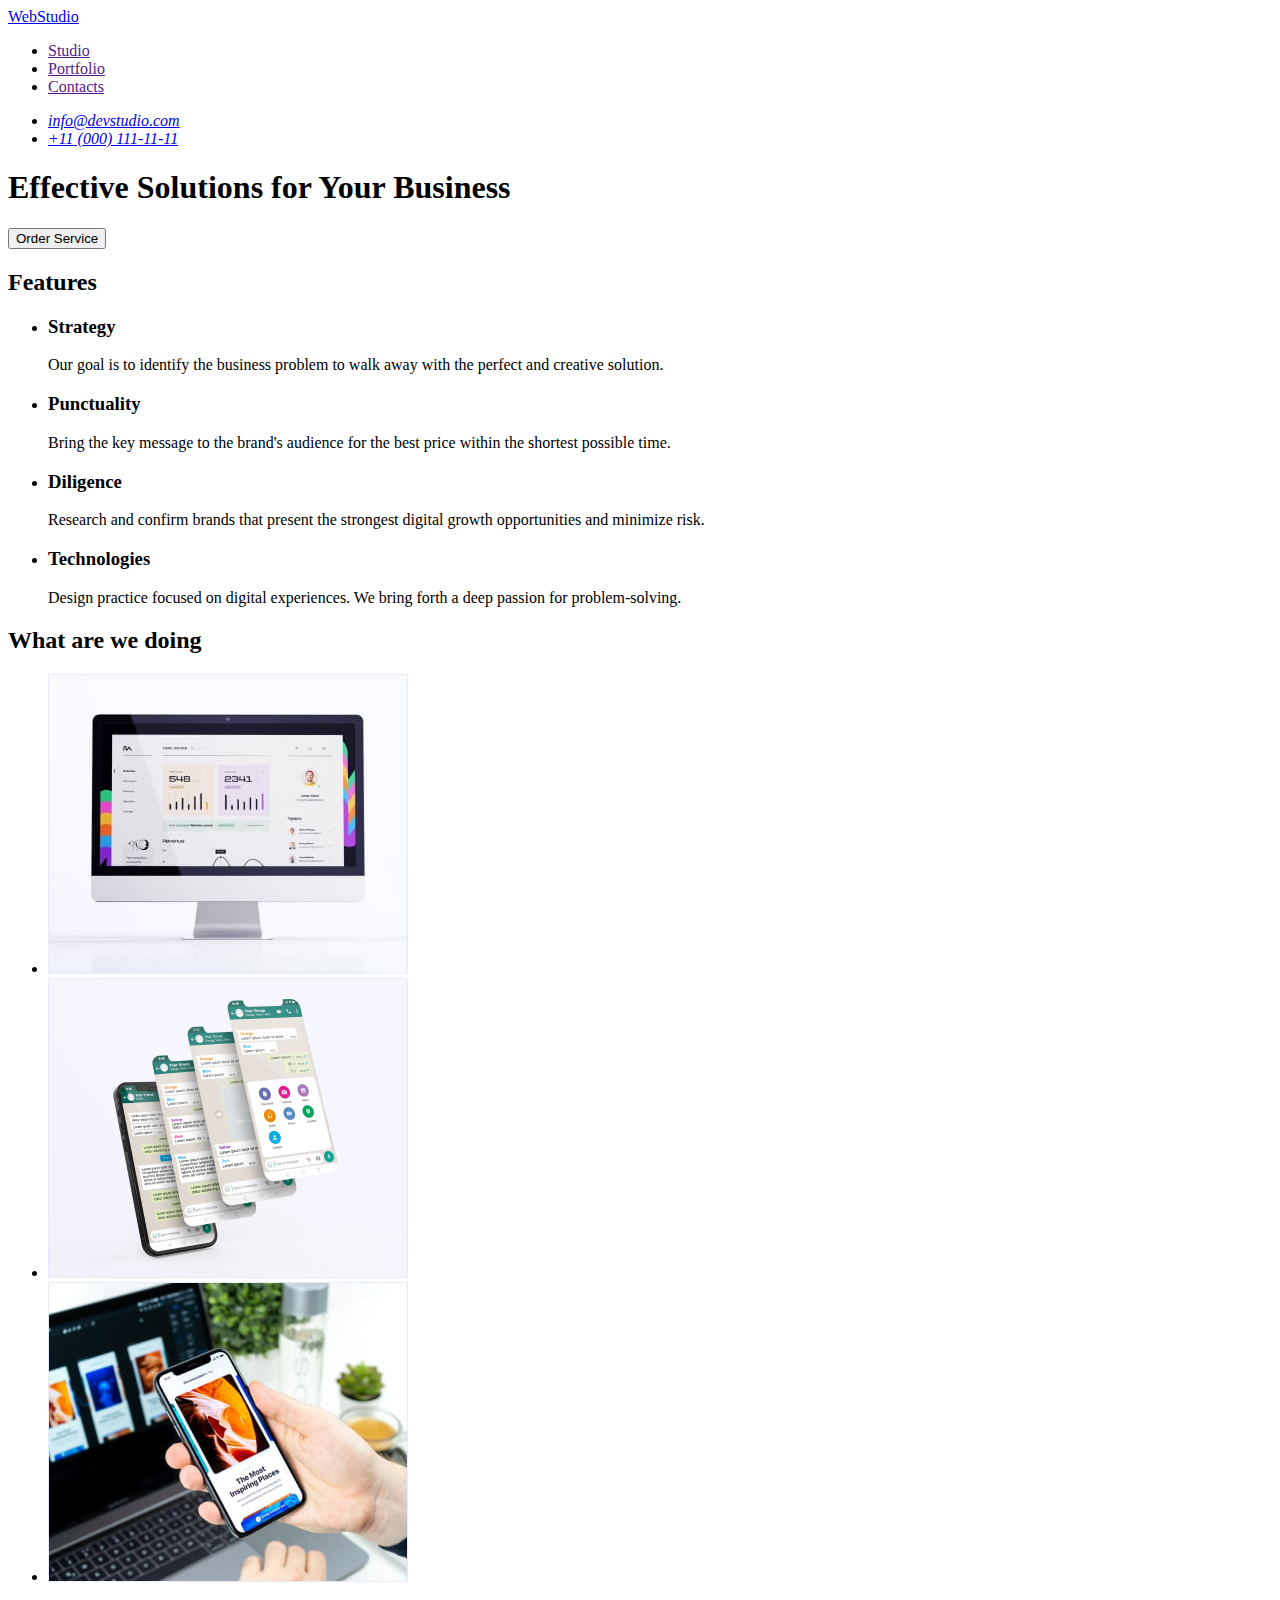
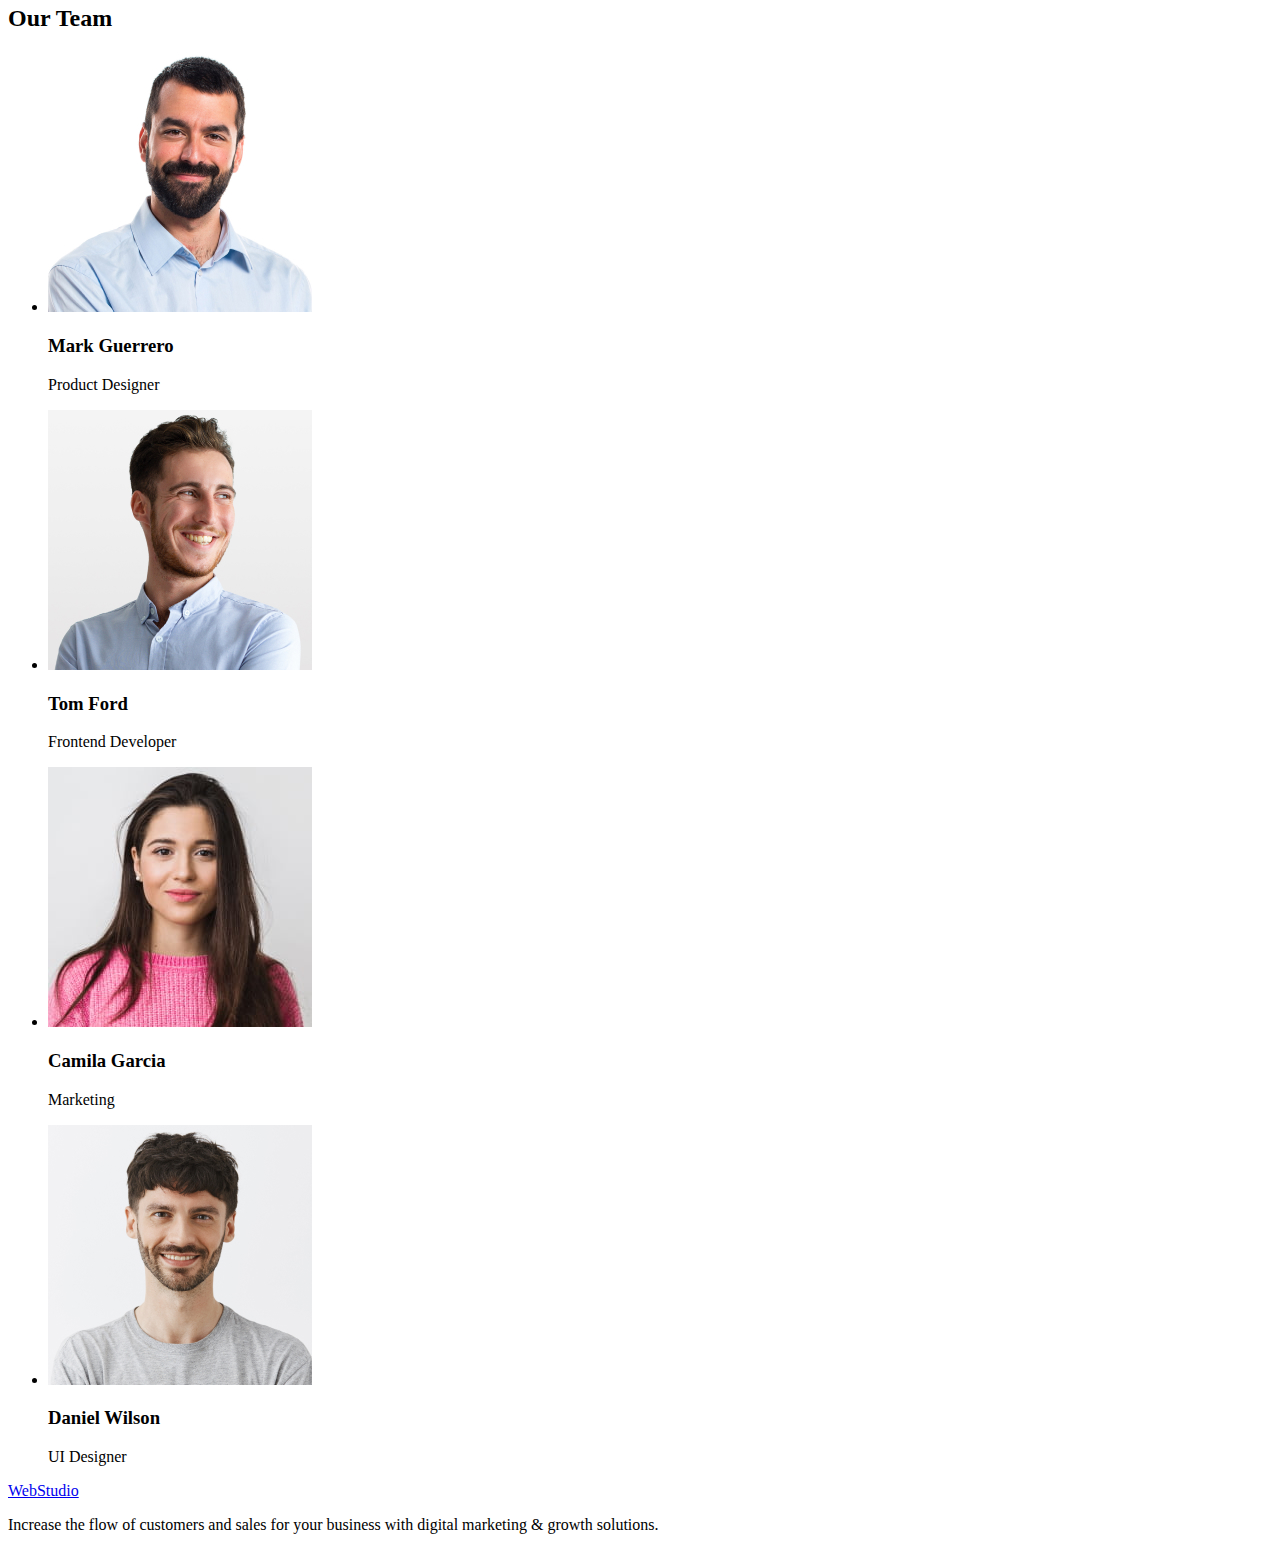
==== index.html @ 3e65c5e2 "Update index.html" ====
<!doctype html>
<html lang="en">
  <head>
    <meta charset="utf-8">
    <title>Home work1</title>
  </head>
  <body>

    <header>
      <nav>
        <a href="./index.html">WebStudio</a>
        <ul>
          <li><a href="">Studio</a></li>
          <li><a href="">Portfolio</a></li>
          <li><a href="">Contacts</a></li>
        </ul>
        </nav>

  <ul>
    <li><address><a href="mailto:info@devstudio.com">info@devstudio.com</a></address></li>
    <li><address><a href=”tel:+110001111111”>+11 (000) 111-11-11</a></address></li>
  </ul>


    </header>

  <main>
    <section>   
      <h1>Effective Solutions for Your Business</h1>
      <button type="button">Order Service</button>
    </section>

    <section>
      <h2>Features</h2>
      <ul>
      <li>
        <h3>Strategy</h3>
        <p>Our goal is to identify the business
          problem to walk away with the perfect and creative solution.</p>
      </li>
      <li>
        <h3>Punctuality</h3>
        <p>Bring the key message to the brand's audience for the best price within the shortest possible time.</p>
      </li>      
      <li>
        <h3>Diligence</h3>
        <p>Research and confirm brands that present the strongest digital growth opportunities and minimize risk.</p>
      </li>      
      <li>
        <h3>Technologies</h3>
        <p>Design practice focused on digital experiences. We bring forth a deep passion for problem-solving.</p>
      </li>
      </ul>
    </section>

    <section>
      <h2>What are we doing</h2>
      <ul>
        <li><img src="./images/pic1.jpg" alt="Rectangle 71" width="360"
          height="300"></li>
        <li><img src="./images/pic2.jpg" alt="Rectangle 71" width="360"
          height="300"></li>
        <li><img src="./images/pic3.jpg" alt="Rectangle 71" width="360"
          height="300"></li>
      </ul>
    </section>
    
    <section>
      <h2>Our Team</h2>
      <ul>
        <li>
          <img src="./images/pic4.jpg" alt="Photo Product Disigner Mark Guerrero" width="264" height="260">
          <h3>Mark Guerrero</h3>
          <p>Product Designer</p>
        </li>
        <li>
          <img src="./images/pic5.jpg" alt="Photo Frontend Developer Tom Ford" width="264" height="260">
          <h3>Tom Ford</h3>
          <p>Frontend Developer</p>
        </li>
        <li>
          <img src="./images/pic6.jpg" alt="Photo Marketing Camila Garcia" width="264" height="260">
          <h3>Camila Garcia</h3>
          <p>Marketing</p>
        </li>
        <li>
          <img src="./images/pic7.jpg" alt="Photo Ul Designer Daniel Wilson" width="264" height="260">
          <h3>Daniel Wilson</h3>
<!-- изменил -->
          <p>UI Designer</p>
        </li>
      </ul>
    </section>
  </main>

    <footer>
      <a href="./index.html">WebStudio</a>
      <p>Increase the flow of customers and sales for your business with digital marketing & growth solutions.</p>
      
    </footer>

  </body>
  </html>
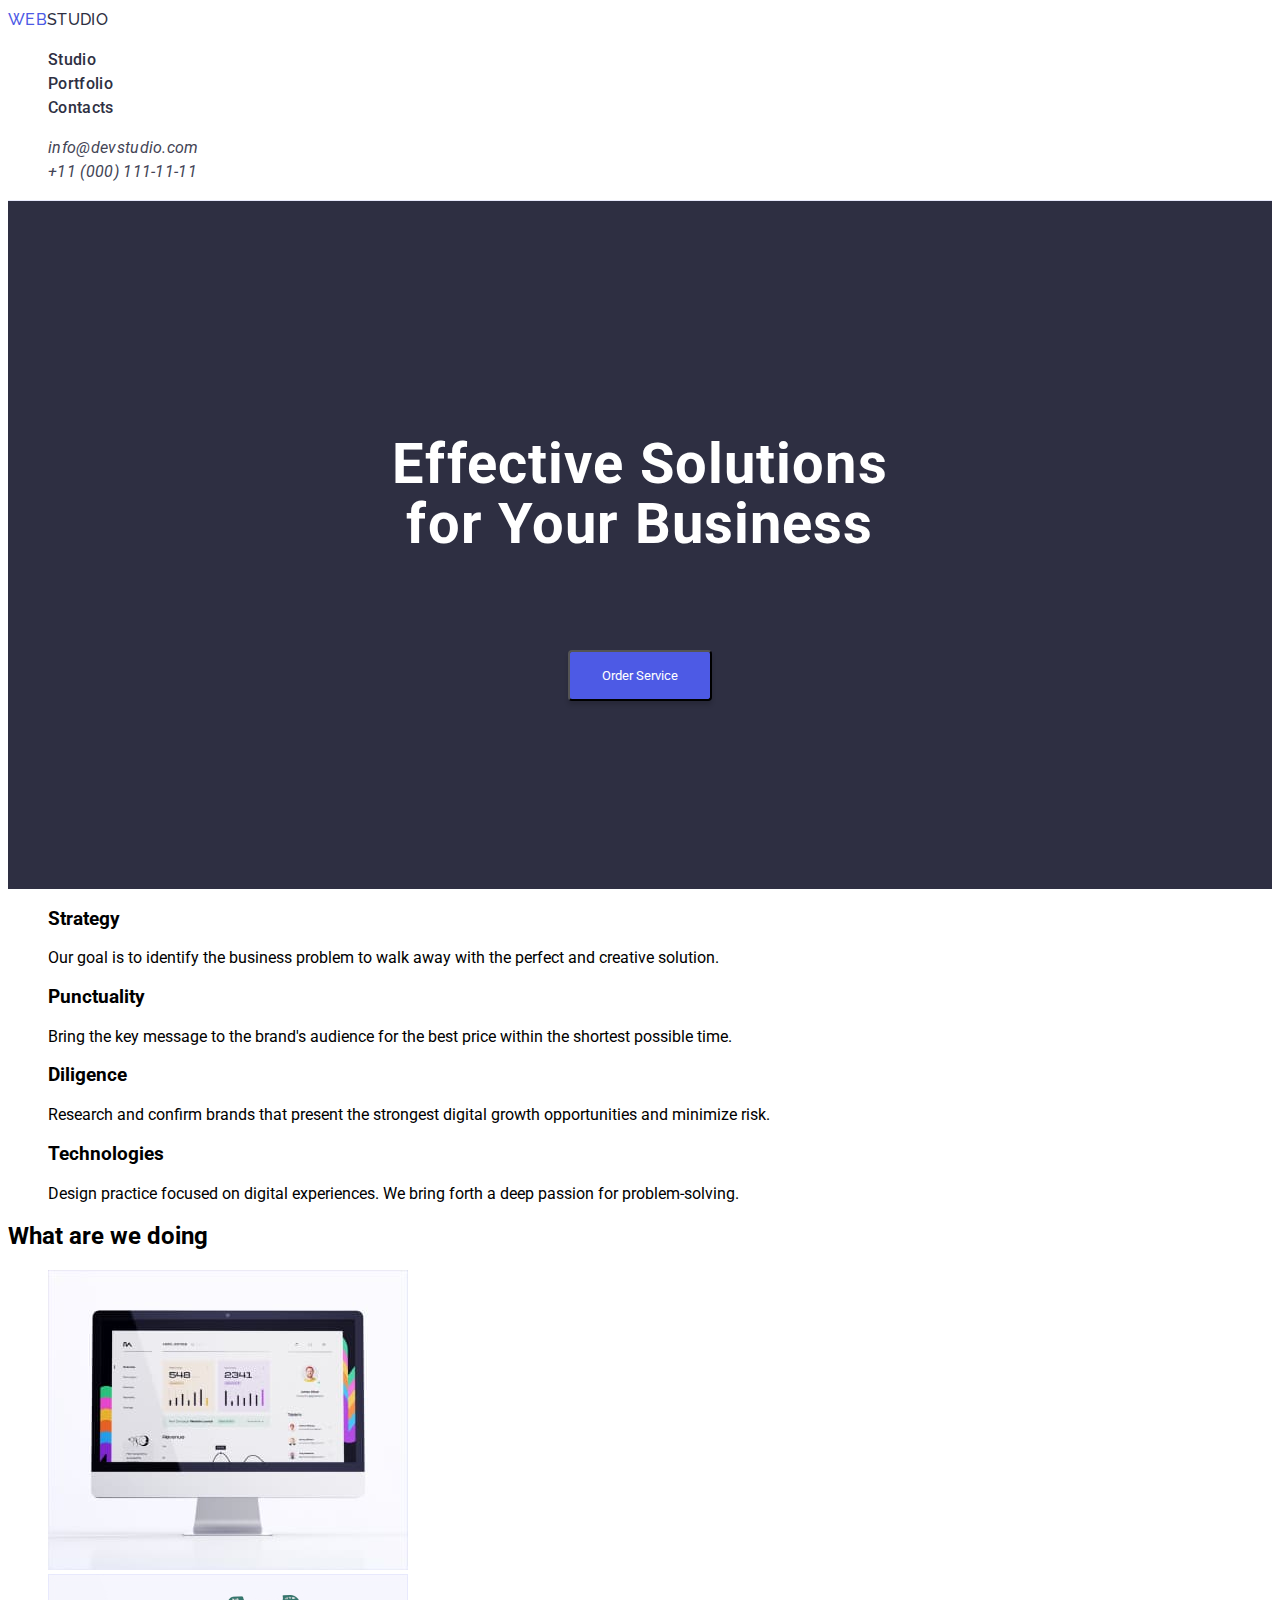
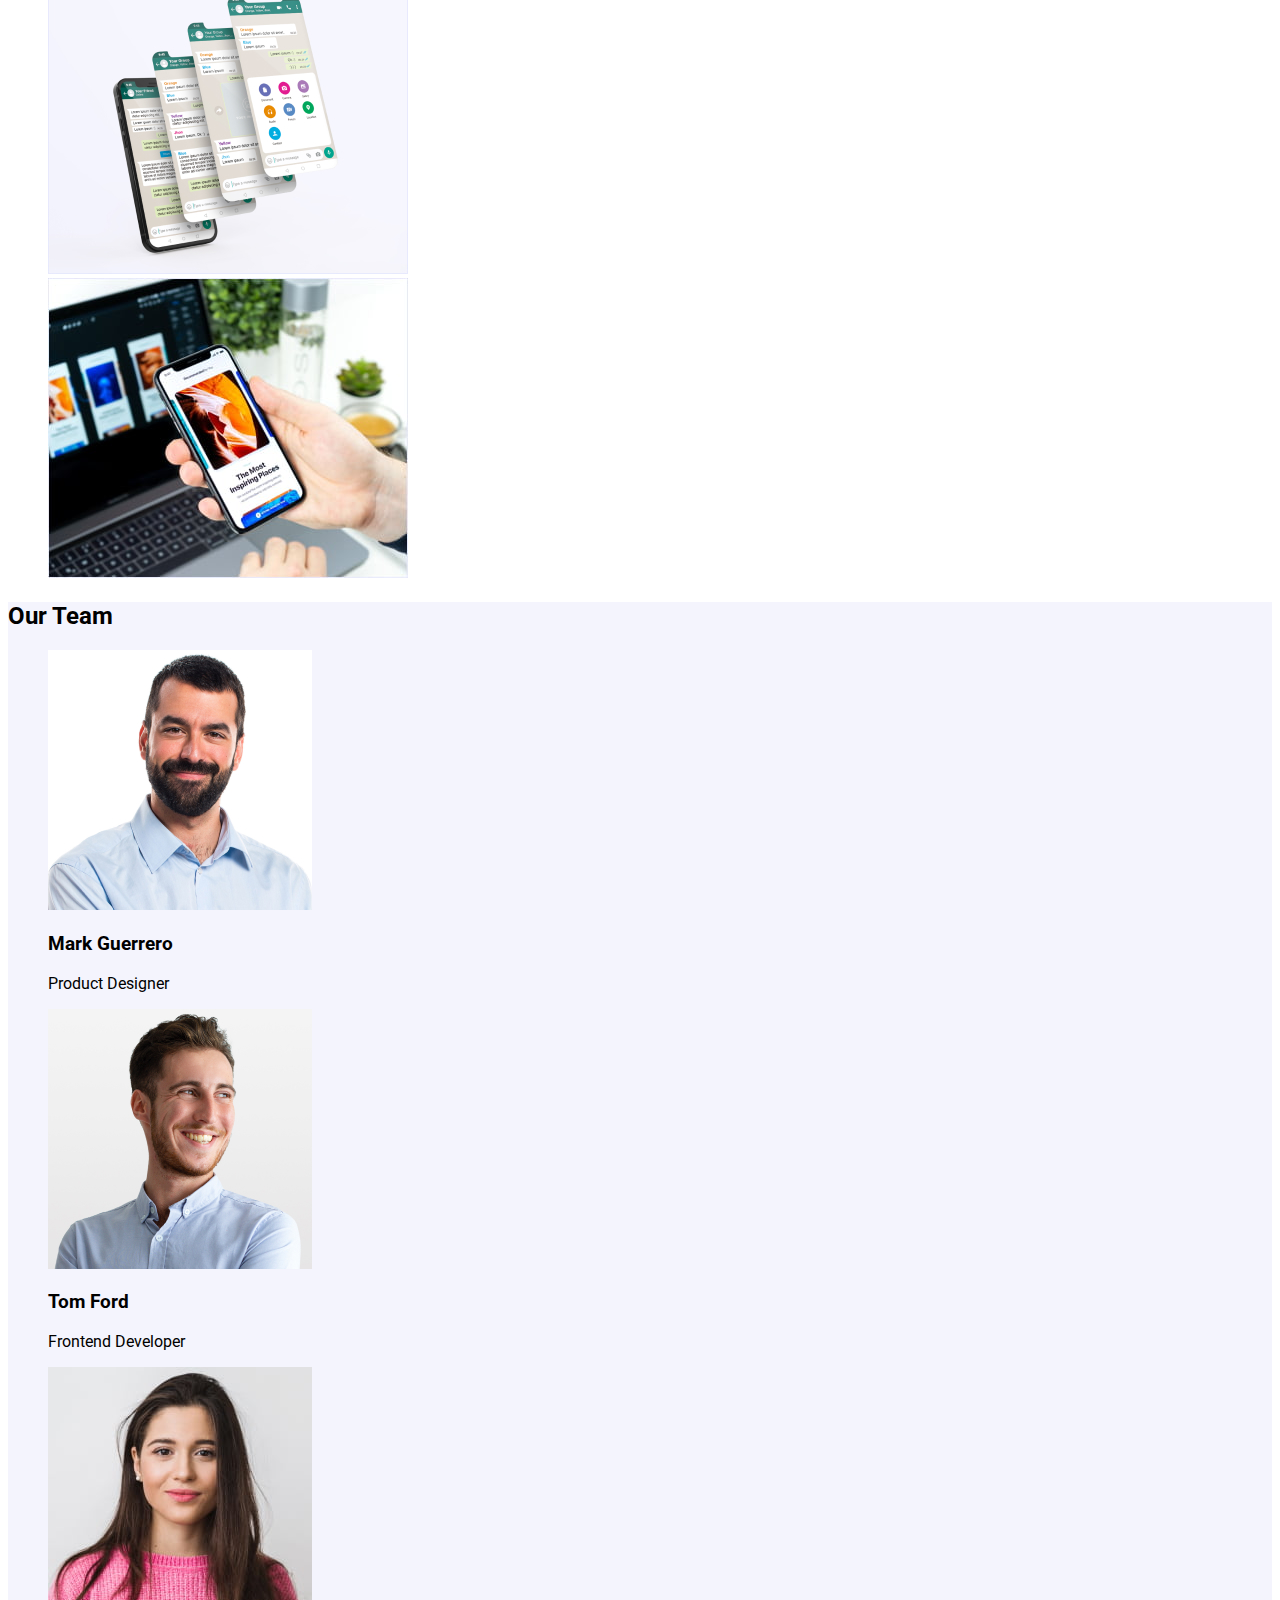
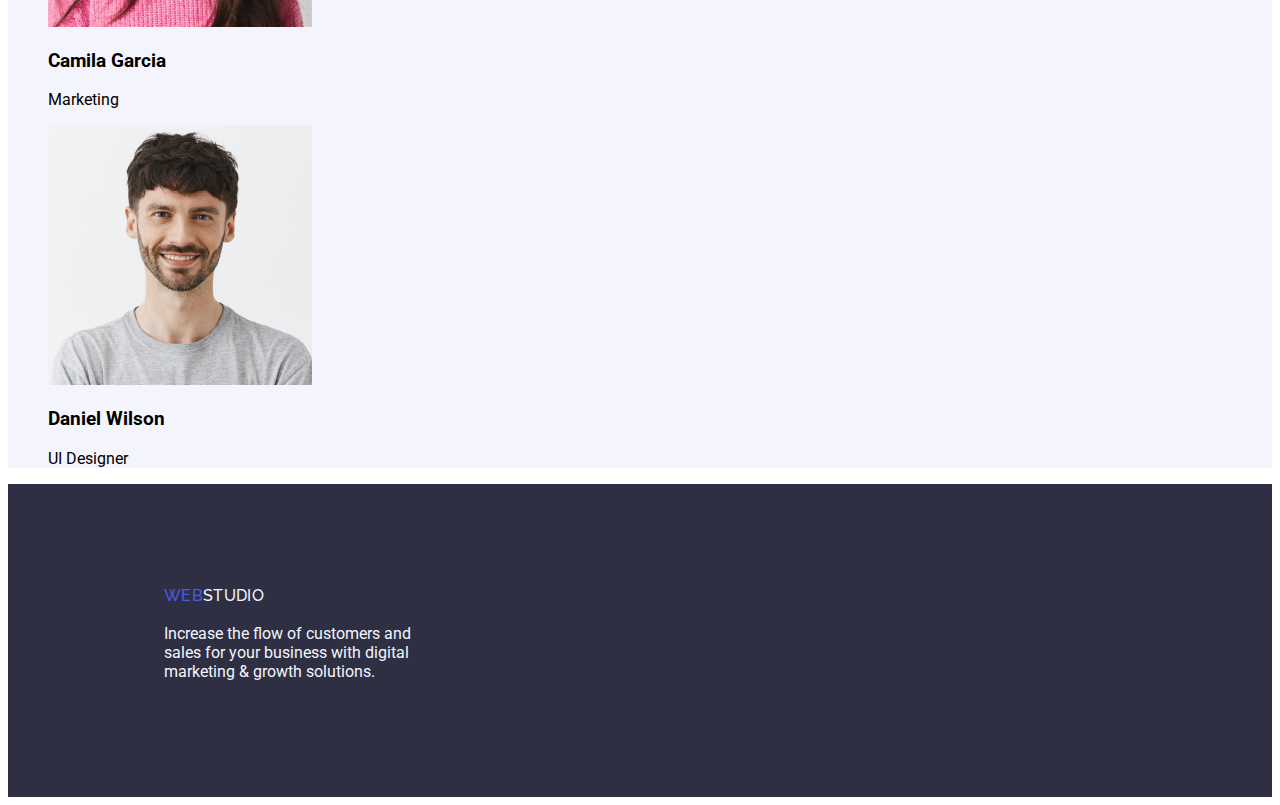
==== commit 3051017b: "додав фото та портфолио" ====
--- a/index.html
+++ b/index.html
@@ -1,103 +1,116 @@
-<!doctype html>
+<!DOCTYPE html>
 <html lang="en">
-  <head>
-    <meta charset="utf-8">
-    <title>Home work1</title>
-  </head>
-  <body>
 
-    <header>
-      <nav>
-        <a href="./index.html">WebStudio</a>
-        <ul>
-          <li><a href="">Studio</a></li>
-          <li><a href="">Portfolio</a></li>
-          <li><a href="">Contacts</a></li>
-        </ul>
-        </nav>
+<head>
+  <meta charset="utf-8">
+  <title>Home work2</title>
+  <link rel="preconnect" href="https://fonts.googleapis.com">
+  <link rel="preconnect" href="https://fonts.gstatic.com" crossorigin>
+  <link href="https://fonts.googleapis.com/css2?family=Raleway:wght@800&family=Roboto:wght@400;500;700;900&display=swap"
+    rel="stylesheet">
+  <link rel="stylesheet" href="./css/styles.css">
+</head>
 
-  <ul>
-    <li><address><a href="mailto:info@devstudio.com">info@devstudio.com</a></address></li>
-    <li><address><a href=”tel:+110001111111”>+11 (000) 111-11-11</a></address></li>
-  </ul>
+<body>
+  <header class="header-main">
+    <h1 hidden></h1>
+    <nav>
+      <a class="logo link" href="./index.html">Web<span class="logo-text-top">Studio</span></a>
 
+      <ul class="list menu-nav">
+        <li><a href="./index.html" class="link menu">Studio</a></li>
+        <li><a href="./portfolio.html" class="link menu">Portfolio</a></li>
+        <li><a href="" class="link menu">Contacts</a></li>
+      </ul>
+    </nav>
 
-    </header>
+    <address>
+      <ul class="list">
+        <li><a href="mailto:info@devstudio.com" class="link-adress">info@devstudio.com</a></li>
+        <li><a href="tel:+110001111111" class="link-adress">+11 (000) 111-11-11</a></li>
+      </ul>
+    </address>
+  </header>
 
   <main>
-    <section>   
-      <h1>Effective Solutions for Your Business</h1>
-      <button type="button">Order Service</button>
+    <section class="hero">
+      <h2 class="solution">Effective Solutions<br />for Your Business</h1>
+        <button type="button" class="button">Order Service</button>
     </section>
 
-    <section>
-      <h2>Features</h2>
-      <ul>
-      <li>
-        <h3>Strategy</h3>
-        <p>Our goal is to identify the business
-          problem to walk away with the perfect and creative solution.</p>
-      </li>
-      <li>
-        <h3>Punctuality</h3>
-        <p>Bring the key message to the brand's audience for the best price within the shortest possible time.</p>
-      </li>      
-      <li>
-        <h3>Diligence</h3>
-        <p>Research and confirm brands that present the strongest digital growth opportunities and minimize risk.</p>
-      </li>      
-      <li>
-        <h3>Technologies</h3>
-        <p>Design practice focused on digital experiences. We bring forth a deep passion for problem-solving.</p>
-      </li>
+    <section class="feature">
+      <h2 hidden>Features</h2>
+      <ul class="list">
+        <li class="features-item">
+          <h3>Strategy</h3>
+          <p>Our goal is to identify the business
+            problem to walk away with the perfect and creative solution.</p>
+        </li>
+        <li class="features-item">
+          <h3>Punctuality</h3>
+          <p>Bring the key message to the brand's audience for the best price within the shortest possible time.</p>
+        </li>
+        <li class="features-item">
+          <h3>Diligence</h3>
+          <p>Research and confirm brands that present the strongest digital growth opportunities and minimize risk.</p>
+        </li>
+        <li>
+          <h3 class="features-item">Technologies</h3>
+          <p>Design practice focused on digital experiences. We bring forth a deep passion for problem-solving.</p>
+        </li>
       </ul>
     </section>
 
-    <section>
+    <section class="projects">
       <h2>What are we doing</h2>
-      <ul>
-        <li><img src="./images/pic1.jpg" alt="Rectangle 71" width="360"
-          height="300"></li>
-        <li><img src="./images/pic2.jpg" alt="Rectangle 71" width="360"
-          height="300"></li>
-        <li><img src="./images/pic3.jpg" alt="Rectangle 71" width="360"
-          height="300"></li>
+      <ul class="list">
+        <li class="projects-item"><a href="">
+            <img src="./images/pic1.jpg" alt="Rectangle 71" width="360" height="300"></a>
+        </li>
+        <li class="projects-item"><a href=""><img src="./images/pic2.jpg" alt="Rectangle 71" width="360"
+              height="300"></a>
+        </li>
+        <li class="projects-item"><a href=""><img src="./images/pic3.jpg" alt="Rectangle 71" width="360"
+              height="300"></a>
+        </li>
       </ul>
     </section>
-    
-    <section>
+
+    <section class="employees">
       <h2>Our Team</h2>
-      <ul>
-        <li>
+      <ul class="list">
+        <li class="employees-item">
           <img src="./images/pic4.jpg" alt="Photo Product Disigner Mark Guerrero" width="264" height="260">
           <h3>Mark Guerrero</h3>
           <p>Product Designer</p>
         </li>
-        <li>
+        <li class="employees-item">
           <img src="./images/pic5.jpg" alt="Photo Frontend Developer Tom Ford" width="264" height="260">
           <h3>Tom Ford</h3>
           <p>Frontend Developer</p>
         </li>
-        <li>
+        <li class="employees-item">
           <img src="./images/pic6.jpg" alt="Photo Marketing Camila Garcia" width="264" height="260">
           <h3>Camila Garcia</h3>
           <p>Marketing</p>
         </li>
-        <li>
+        <li class="employees-item">
           <img src="./images/pic7.jpg" alt="Photo Ul Designer Daniel Wilson" width="264" height="260">
           <h3>Daniel Wilson</h3>
-<!-- изменил -->
           <p>UI Designer</p>
         </li>
       </ul>
     </section>
   </main>
 
-    <footer>
-      <a href="./index.html">WebStudio</a>
-      <p>Increase the flow of customers and sales for your business with digital marketing & growth solutions.</p>
-      
-    </footer>
+  <footer class="bottom">
+    <a class="logo link" href="./index.html">
+      Web<span class="logo-text-bottom">Studio</span></a>
+    <p class="text-bottom">Increase the flow of customers and sales for your business with digital marketing & growth
+      solutions.</p>
 
-  </body>
-  </html>
+  </footer>
+
+</body>
+
+</html>--- a/css/styles.css
+++ b/css/styles.css
@@ -0,0 +1,109 @@
+:root {
+    --CORNFLOWER: #E7E9FC;
+    --WHITE: #ffffff;
+    --NAVY_BLUE: #2E2F42;
+    --IRIS: #4D5AE5;
+    --OCEAN: #404BBF;
+    --CLOUD: #F4F4FD;
+    --SLATE: #434455;
+}
+
+body {
+   
+    font-family: 'Roboto', sans-serif;
+    background-color: var(--WHITE);
+}
+
+header {
+    border-bottom: 1px solid var(--CORNFLOWER);
+}
+
+.list {
+    list-style-type: none;
+}
+.menu {
+    font-weight: 500;
+    font-size: 16px;
+    line-height: 1.5em;
+    letter-spacing: 0.02em;
+    color: var(--NAVY_BLUE);
+}
+
+.link-adress {
+    font-weight: 400;
+    font-size: 16px;
+    line-height: 1.5em;
+    letter-spacing: 0.02em;
+    color: var(--SLATE);
+    text-decoration: none;
+}
+
+.logo {
+    text-transform: uppercase;    
+    color: var(--IRIS);
+    font-family: 'Raleway', sans-serif;
+}
+
+.link {
+    font-weight: 500;
+    font-size: 16px;
+    line-height: 1.5em;
+    letter-spacing: 0.02em;
+    text-decoration: none;
+}
+
+.logo-text-top {
+    color: var(--NAVY_BLUE);
+}
+.logo-text-bottom{
+    color: var(--CLOUD);
+}
+
+.text-bottom{
+    color: var(--CLOUD);
+    width: 264px;
+}
+
+.hero {
+    background-color: var(--NAVY_BLUE);
+    padding: 188px 0px;
+    text-align: center;
+}
+
+.solution {
+    color: var(--WHITE);
+    font-weight: 700;
+    font-size: 56px;
+    line-height: 1.07em;
+    text-align: center;
+    letter-spacing: 0.02em;
+}
+.employees {
+    background-color: var(--CLOUD)
+}
+
+.button {
+    font-family: inherit;
+    margin-top: 48px;
+    padding: 16px 32px;
+    background-color: var(--IRIS);
+    box-shadow: 0px 4px 4px rgba(0, 0, 0, 0.15);
+    border-radius: 4px;
+    color: var(--WHITE);
+    cursor: pointer;
+}
+
+.button:hover,
+.button:focus {
+    background-color: var(--OCEAN);
+    outline: none;
+}
+.bottom {
+    background-color: var(--NAVY_BLUE);
+    padding: 100px 156px;
+}
+
+/* portfolio */
+.filter-btn:hover{
+    background-color: #404BBF
+}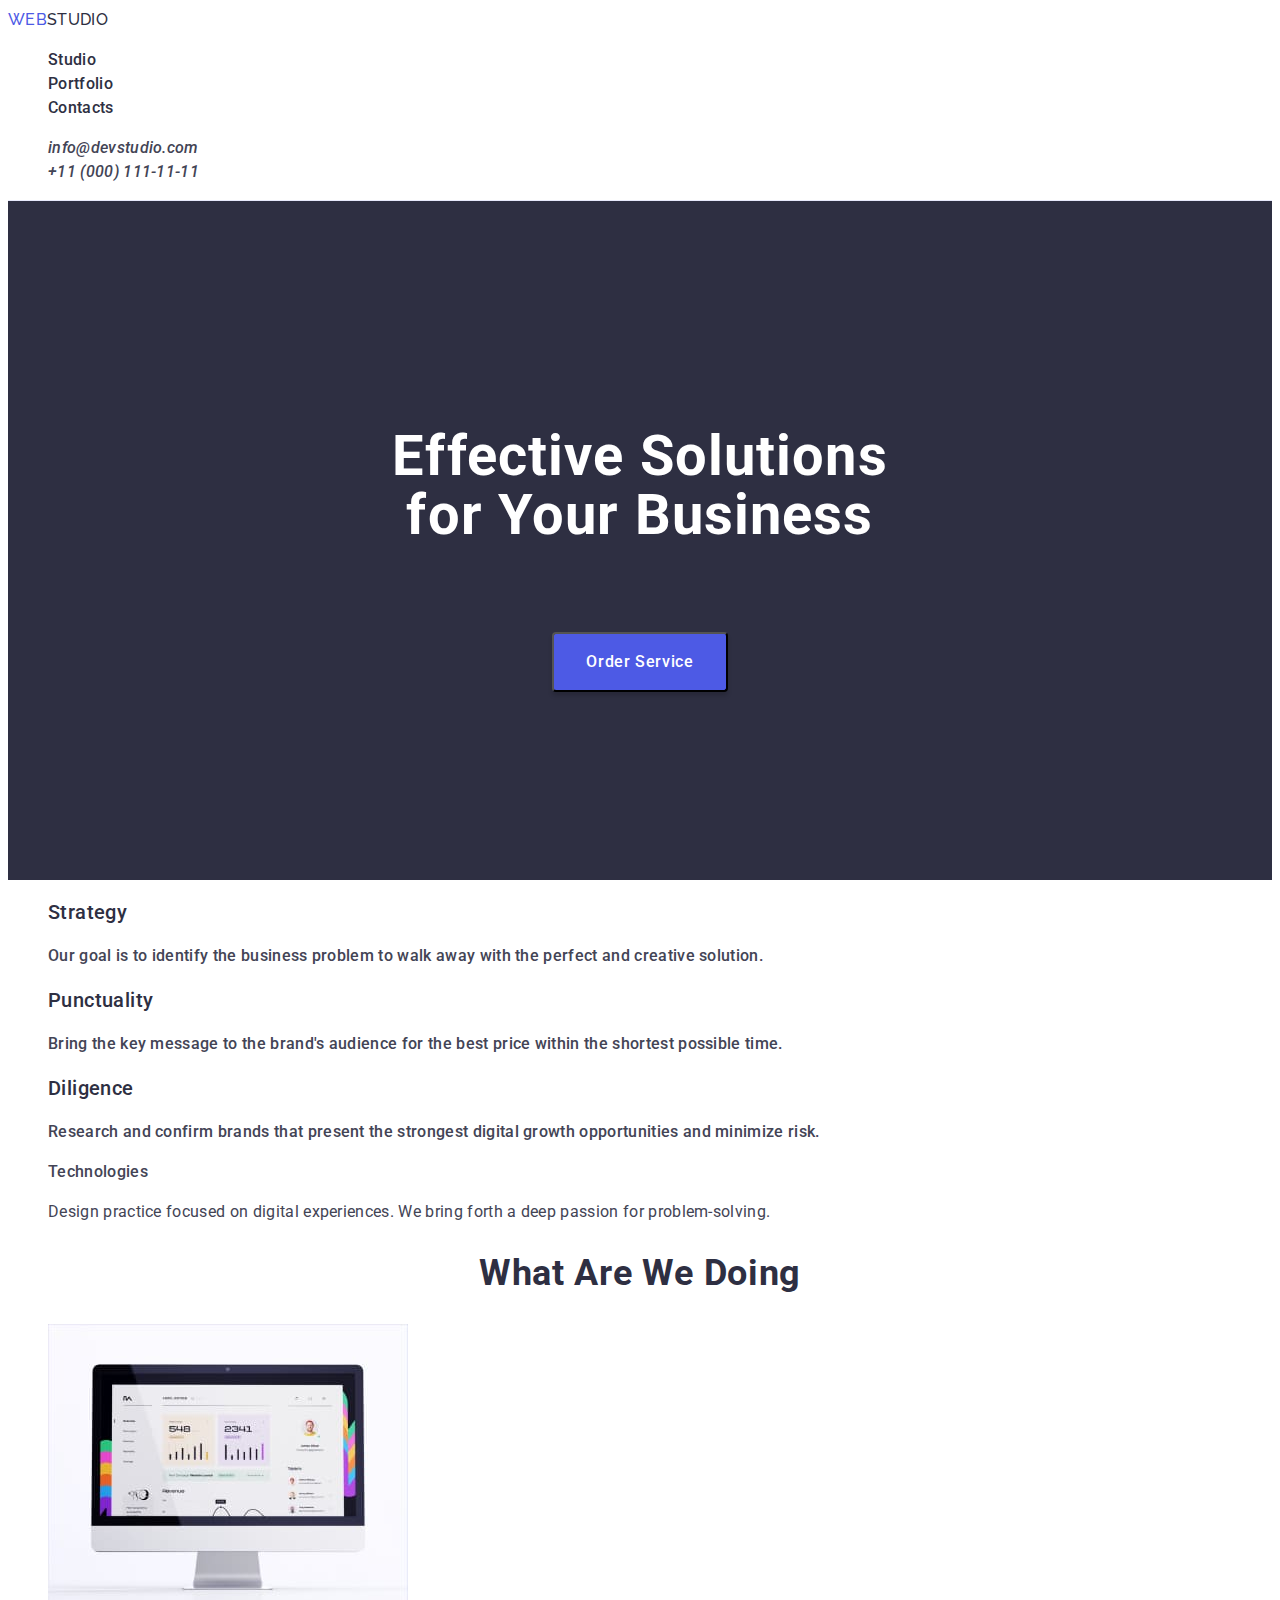
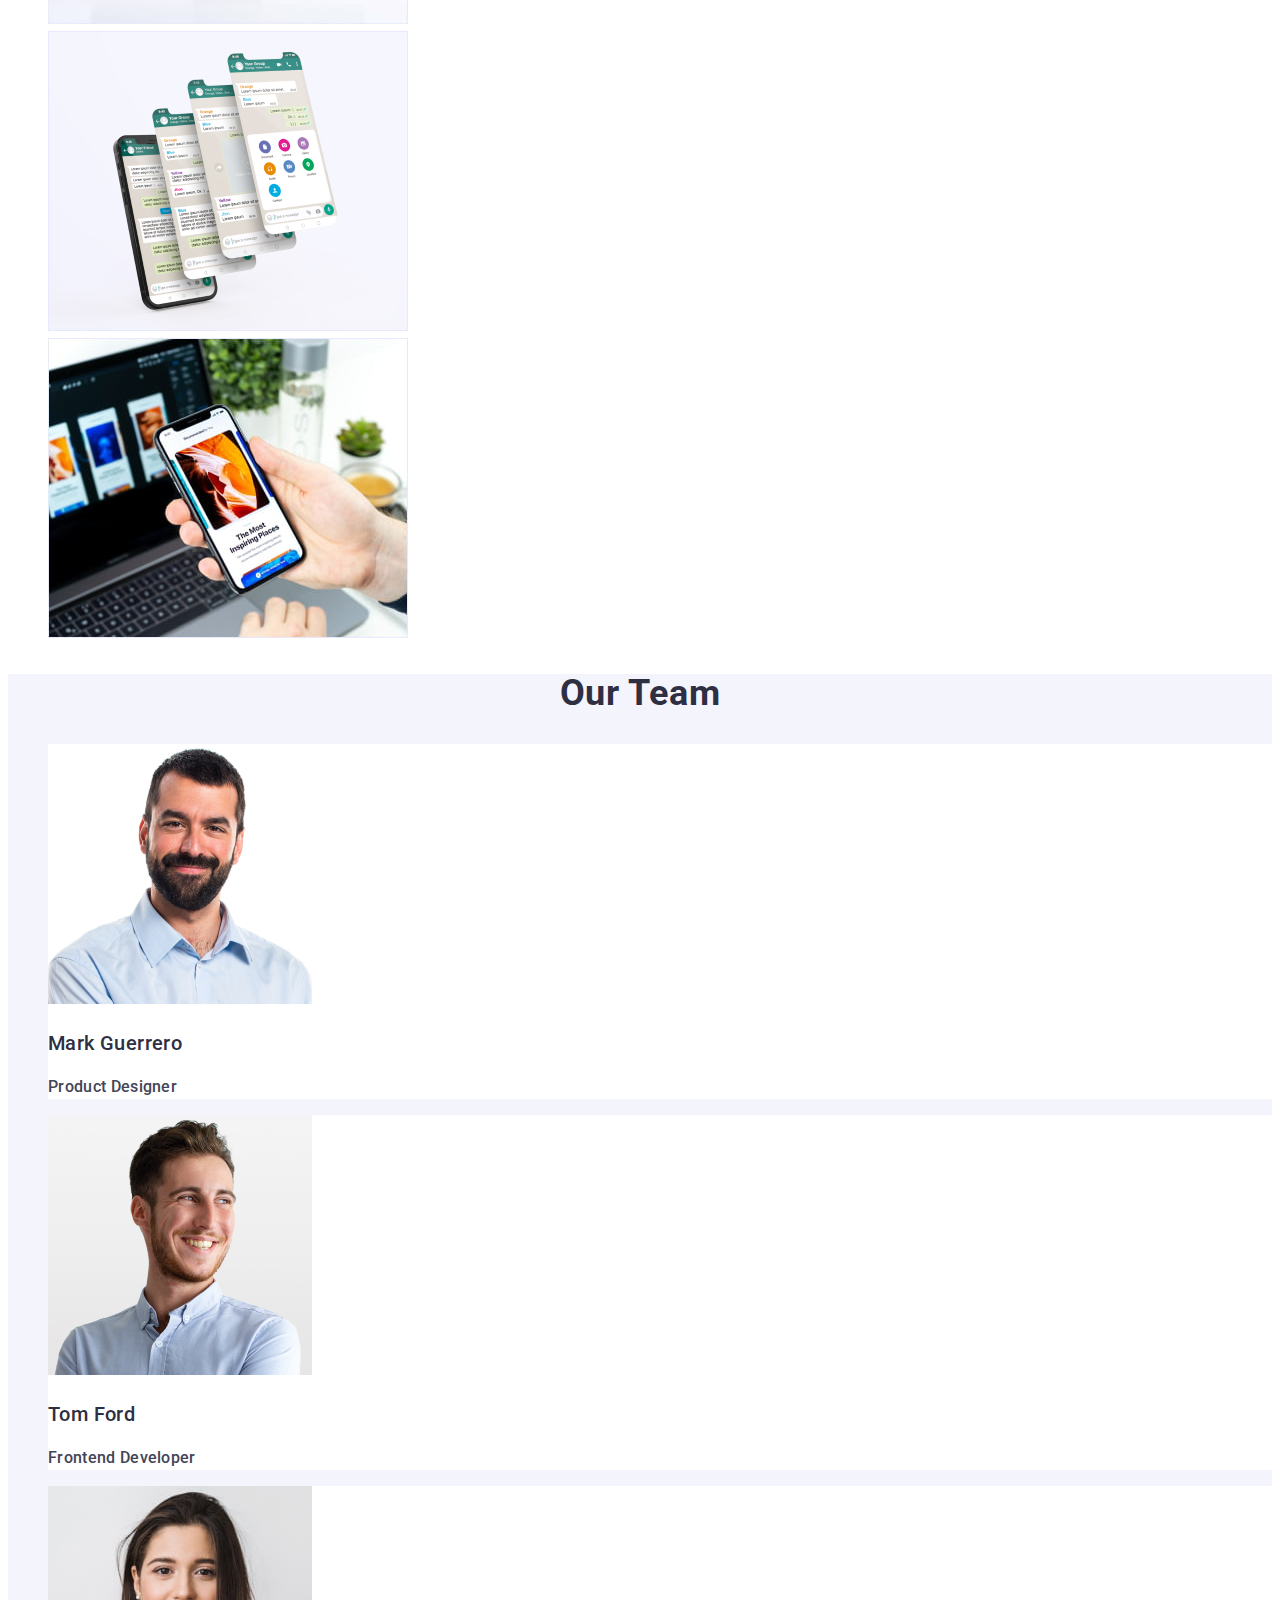
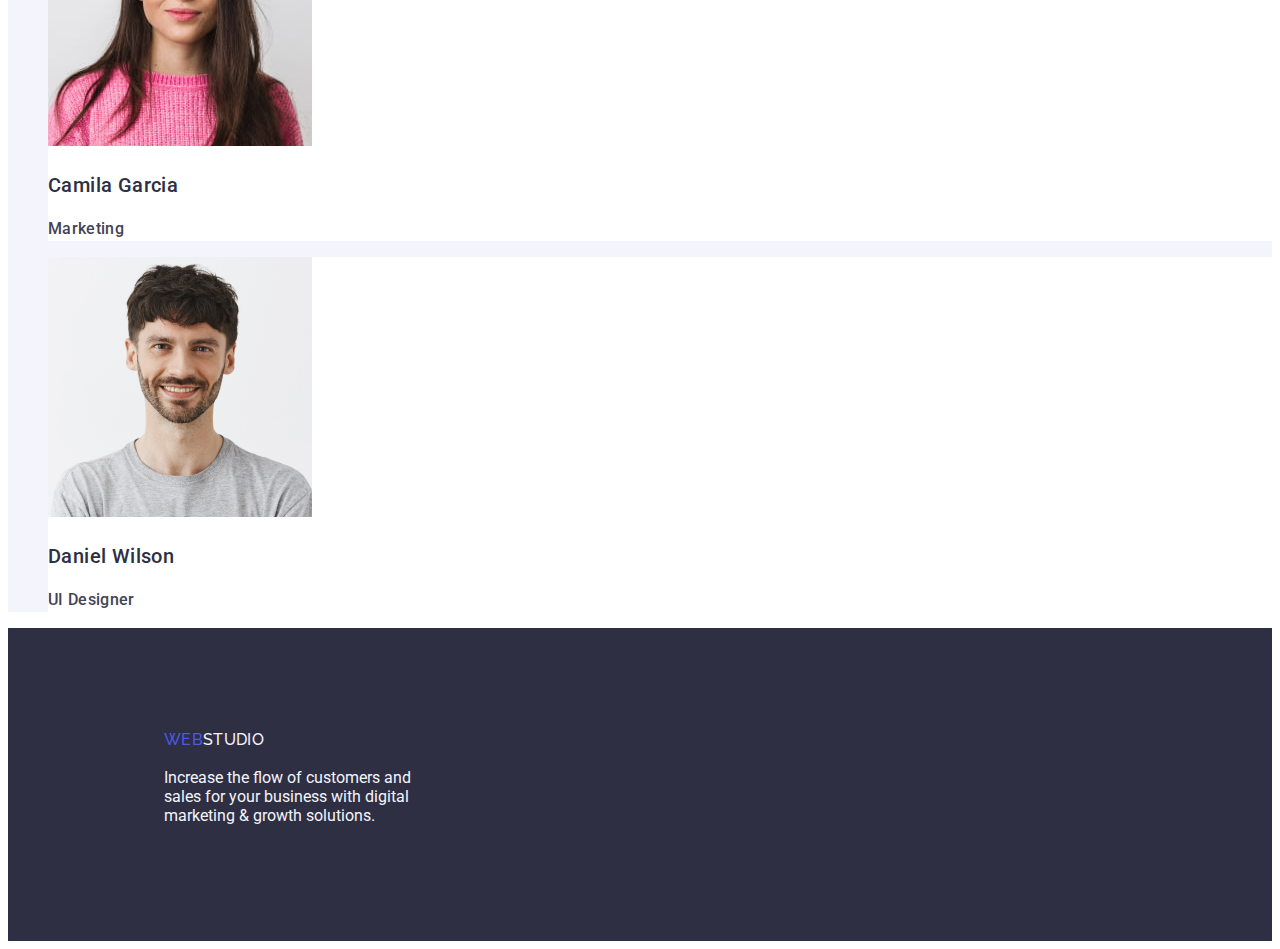
==== commit 6302e03b: "виправлення після автоперевірки" ====
--- a/index.html
+++ b/index.html
@@ -13,7 +13,7 @@
 
 <body>
   <header class="header-main">
-    <h1 hidden></h1>
+ 
     <nav>
       <a class="logo link" href="./index.html">Web<span class="logo-text-top">Studio</span></a>
 
@@ -24,80 +24,81 @@
       </ul>
     </nav>
 
-    <address>
+    <address class="Contacts">
       <ul class="list">
-        <li><a href="mailto:info@devstudio.com" class="link-adress">info@devstudio.com</a></li>
-        <li><a href="tel:+110001111111" class="link-adress">+11 (000) 111-11-11</a></li>
+        <li><a href="mailto:info@devstudio.com" class="link link-adress">info@devstudio.com</a></li>
+        <li><a href="tel:+110001111111" class="link link-adress">+11 (000) 111-11-11</a></li>
       </ul>
     </address>
   </header>
 
   <main>
+    <!-- перша -->
     <section class="hero">
-      <h2 class="solution">Effective Solutions<br />for Your Business</h1>
+        <h1 class="solution">Effective Solutions<br>for Your Business</h1>
         <button type="button" class="button">Order Service</button>
     </section>
-
+<!-- друга -->
     <section class="feature">
-      <h2 hidden>Features</h2>
+      <h2 hidden>feature-list</h2>
       <ul class="list">
-        <li class="features-item">
-          <h3>Strategy</h3>
-          <p>Our goal is to identify the business
+        <li class="link features-item">
+          <h3 class="header-list-item">Strategy</h3>
+          <p class="feature-prg">Our goal is to identify the business
             problem to walk away with the perfect and creative solution.</p>
         </li>
-        <li class="features-item">
-          <h3>Punctuality</h3>
-          <p>Bring the key message to the brand's audience for the best price within the shortest possible time.</p>
+        <li class="link features-item">
+          <h3 class="header-list-item">Punctuality</h3>
+          <p class="feature-prg">Bring the key message to the brand's audience for the best price within the shortest possible time.</p>
         </li>
-        <li class="features-item">
-          <h3>Diligence</h3>
-          <p>Research and confirm brands that present the strongest digital growth opportunities and minimize risk.</p>
+        <li class="link features-item">
+          <h3 class="header-list-item">Diligence</h3>
+          <p class="feature-prg">Research and confirm brands that present the strongest digital growth opportunities and minimize risk.</p>
         </li>
         <li>
-          <h3 class="features-item">Technologies</h3>
-          <p>Design practice focused on digital experiences. We bring forth a deep passion for problem-solving.</p>
+          <h3 class="link features-item">Technologies</h3>
+          <p class="feature-prg">Design practice focused on digital experiences. We bring forth a deep passion for problem-solving.</p>
         </li>
       </ul>
     </section>
-
+<!-- третя -->
     <section class="projects">
-      <h2>What are we doing</h2>
+      <h2 class="header-projects">What are we doing</h2>
       <ul class="list">
-        <li class="projects-item"><a href="">
+        <li class="link projects-item"><a href="">
             <img src="./images/pic1.jpg" alt="Rectangle 71" width="360" height="300"></a>
         </li>
-        <li class="projects-item"><a href=""><img src="./images/pic2.jpg" alt="Rectangle 71" width="360"
+        <li class="link projects-item"><a href=""><img src="./images/pic2.jpg" alt="Rectangle 71" width="360"
               height="300"></a>
         </li>
-        <li class="projects-item"><a href=""><img src="./images/pic3.jpg" alt="Rectangle 71" width="360"
+        <li class="link projects-item"><a href=""><img src="./images/pic3.jpg" alt="Rectangle 71" width="360"
               height="300"></a>
         </li>
       </ul>
     </section>
-
+<!-- четверта -->
     <section class="employees">
-      <h2>Our Team</h2>
+      <h2 class="header-projects">Our Team</h2>
       <ul class="list">
-        <li class="employees-item">
+        <li class="link employees-item">
           <img src="./images/pic4.jpg" alt="Photo Product Disigner Mark Guerrero" width="264" height="260">
-          <h3>Mark Guerrero</h3>
-          <p>Product Designer</p>
+          <h3 class="header-list-item">Mark Guerrero</h3>
+          <p class="feature-prg">Product Designer</p>
         </li>
-        <li class="employees-item">
+        <li class="link employees-item">
           <img src="./images/pic5.jpg" alt="Photo Frontend Developer Tom Ford" width="264" height="260">
-          <h3>Tom Ford</h3>
-          <p>Frontend Developer</p>
+          <h3 class="header-list-item">Tom Ford</h3>
+          <p class="feature-prg">Frontend Developer</p>
         </li>
-        <li class="employees-item">
+        <li class="link employees-item">
           <img src="./images/pic6.jpg" alt="Photo Marketing Camila Garcia" width="264" height="260">
-          <h3>Camila Garcia</h3>
-          <p>Marketing</p>
+          <h3 class="header-list-item">Camila Garcia</h3>
+          <p class="feature-prg">Marketing</p>
         </li>
-        <li class="employees-item">
+        <li class="link employees-item">
           <img src="./images/pic7.jpg" alt="Photo Ul Designer Daniel Wilson" width="264" height="260">
-          <h3>Daniel Wilson</h3>
-          <p>UI Designer</p>
+          <h3 class="header-list-item">Daniel Wilson</h3>
+          <p class="feature-prg">UI Designer</p>
         </li>
       </ul>
     </section>
--- a/css/styles.css
+++ b/css/styles.css
@@ -7,17 +7,14 @@
     --CLOUD: #F4F4FD;
     --SLATE: #434455;
 }
-
 body {
-   
     font-family: 'Roboto', sans-serif;
     background-color: var(--WHITE);
+    color: var(--SLATE);
 }
-
 header {
     border-bottom: 1px solid var(--CORNFLOWER);
 }
-
 .list {
     list-style-type: none;
 }
@@ -28,7 +25,9 @@
     letter-spacing: 0.02em;
     color: var(--NAVY_BLUE);
 }
-
+.contacts {
+    font-style: normal;
+}
 .link-adress {
     font-weight: 400;
     font-size: 16px;
@@ -37,13 +36,19 @@
     color: var(--SLATE);
     text-decoration: none;
 }
-
 .logo {
     text-transform: uppercase;    
     color: var(--IRIS);
     font-family: 'Raleway', sans-serif;
+    font-weight: 800;
+    font-size: 18px;
+    line-height: 1.17em;
+    letter-spacing: 0.03em;
 }
-
+.link:hover,
+.link:focus {
+    color: var(--OCEAN);
+}
 .link {
     font-weight: 500;
     font-size: 16px;
@@ -51,25 +56,41 @@
     letter-spacing: 0.02em;
     text-decoration: none;
 }
-
 .logo-text-top {
     color: var(--NAVY_BLUE);
 }
 .logo-text-bottom{
     color: var(--CLOUD);
 }
-
 .text-bottom{
     color: var(--CLOUD);
     width: 264px;
 }
-
 .hero {
     background-color: var(--NAVY_BLUE);
     padding: 188px 0px;
     text-align: center;
 }
-
+.header-list-item {
+    font-weight: 500;
+    font-size: 20px;
+    line-height: 1.2;
+    letter-spacing: 0.02em;
+    color: var(--NAVY_BLUE);
+}
+.feature-prg {
+    line-height: 1.5;
+    letter-spacing: 0.02em;
+    color: var(--SLATE);
+}
+.header-projects {
+   font-size: 36px;
+   line-height: 1.11;
+   text-align: center;
+   letter-spacing: 0.02em;
+   text-transform: capitalize;
+   color: var(--NAVY_BLUE);
+}
 .solution {
     color: var(--WHITE);
     font-weight: 700;
@@ -81,9 +102,15 @@
 .employees {
     background-color: var(--CLOUD)
 }
-
+.employees-item {
+    background-color: var(--WHITE);
+}
 .button {
     font-family: inherit;
+    font-size: 16px;
+    font-weight: 500;
+    line-height: 1.5;
+    letter-spacing: 0.04em;
     margin-top: 48px;
     padding: 16px 32px;
     background-color: var(--IRIS);
@@ -92,7 +119,6 @@
     color: var(--WHITE);
     cursor: pointer;
 }
-
 .button:hover,
 .button:focus {
     background-color: var(--OCEAN);
@@ -102,8 +128,35 @@
     background-color: var(--NAVY_BLUE);
     padding: 100px 156px;
 }
+/* portfolio */
+.filter-btn:hover,
+.filter-btn:focus {
+    color: var(--WHITE);
+    background-color: var(--OCEAN) 
+}
+ 
+.filter-btn{
+    font-weight: 500;
+    font-size: 16px;
+    line-height: 1.5;
+    letter-spacing: 0.04em;
+    color: var(--IRIS);
+    background-color: var(--CLOUD); 
+    cursor: pointer;
+}
+/* заголовок 9 секций */
+.header-card{
+    font-weight: 500;
+    font-size: 20px;
+    line-height: 1.2;
+    letter-spacing: 0.02em;
+    color: var(--NAVY_BLUE)  
+}
 
-/* portfolio */
-.filter-btn:hover{
-    background-color: #404BBF
-}+.prg-card {
+    font-size: 16px;
+    line-height: 1.5;
+    letter-spacing: 0.02em;
+    color: var(--SLATE)
+}
+        
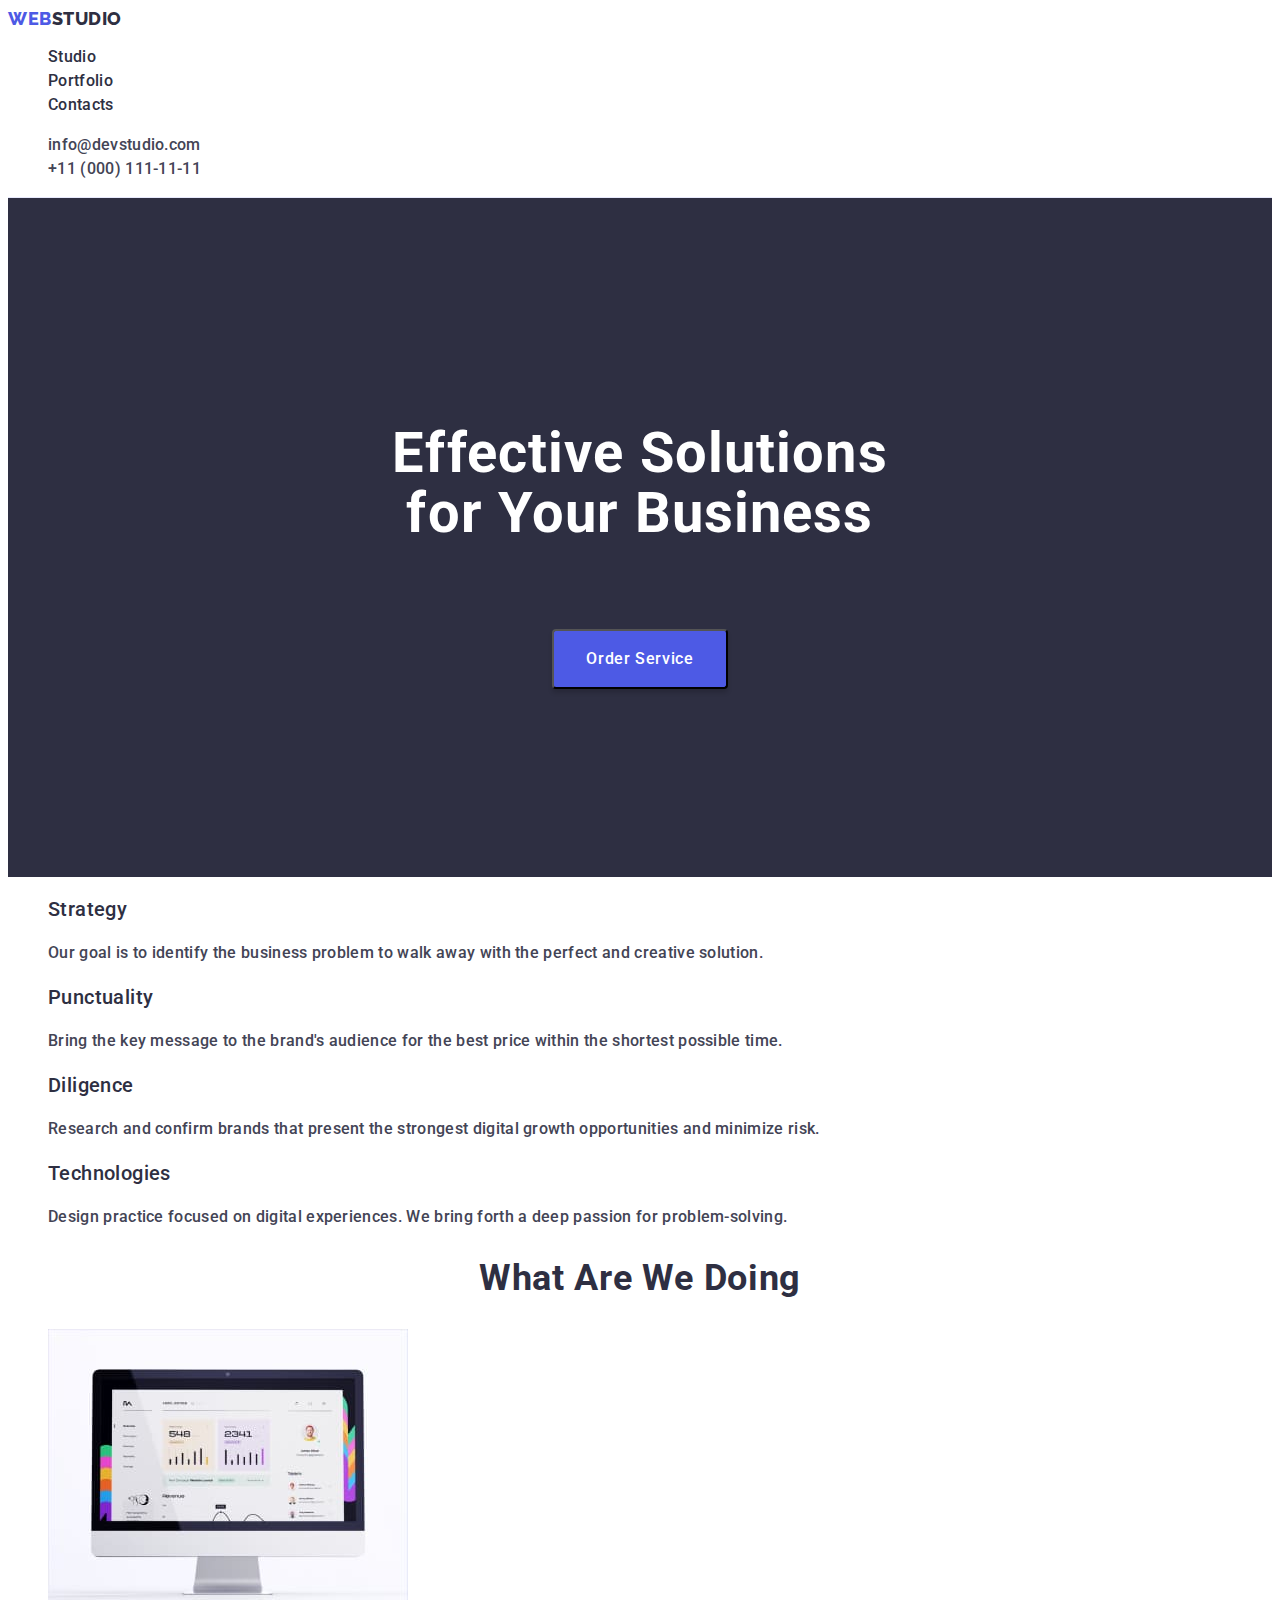
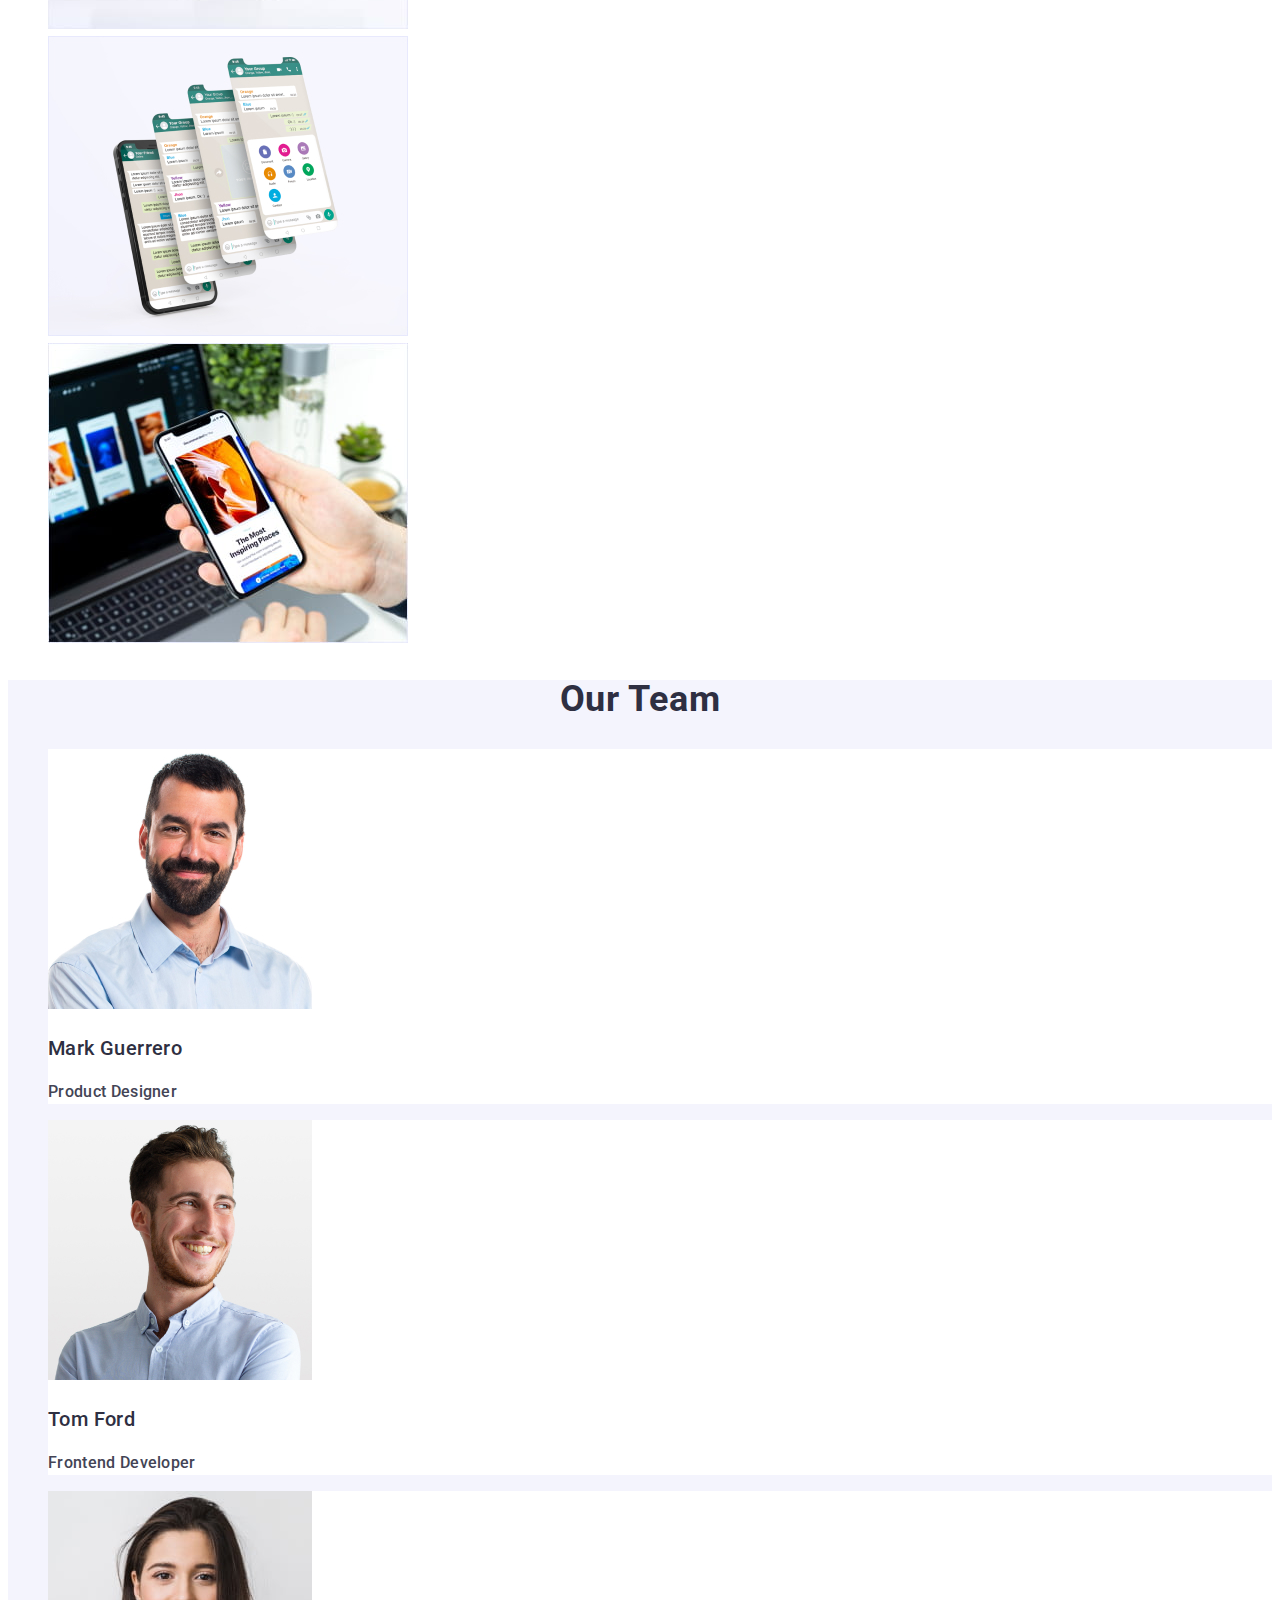
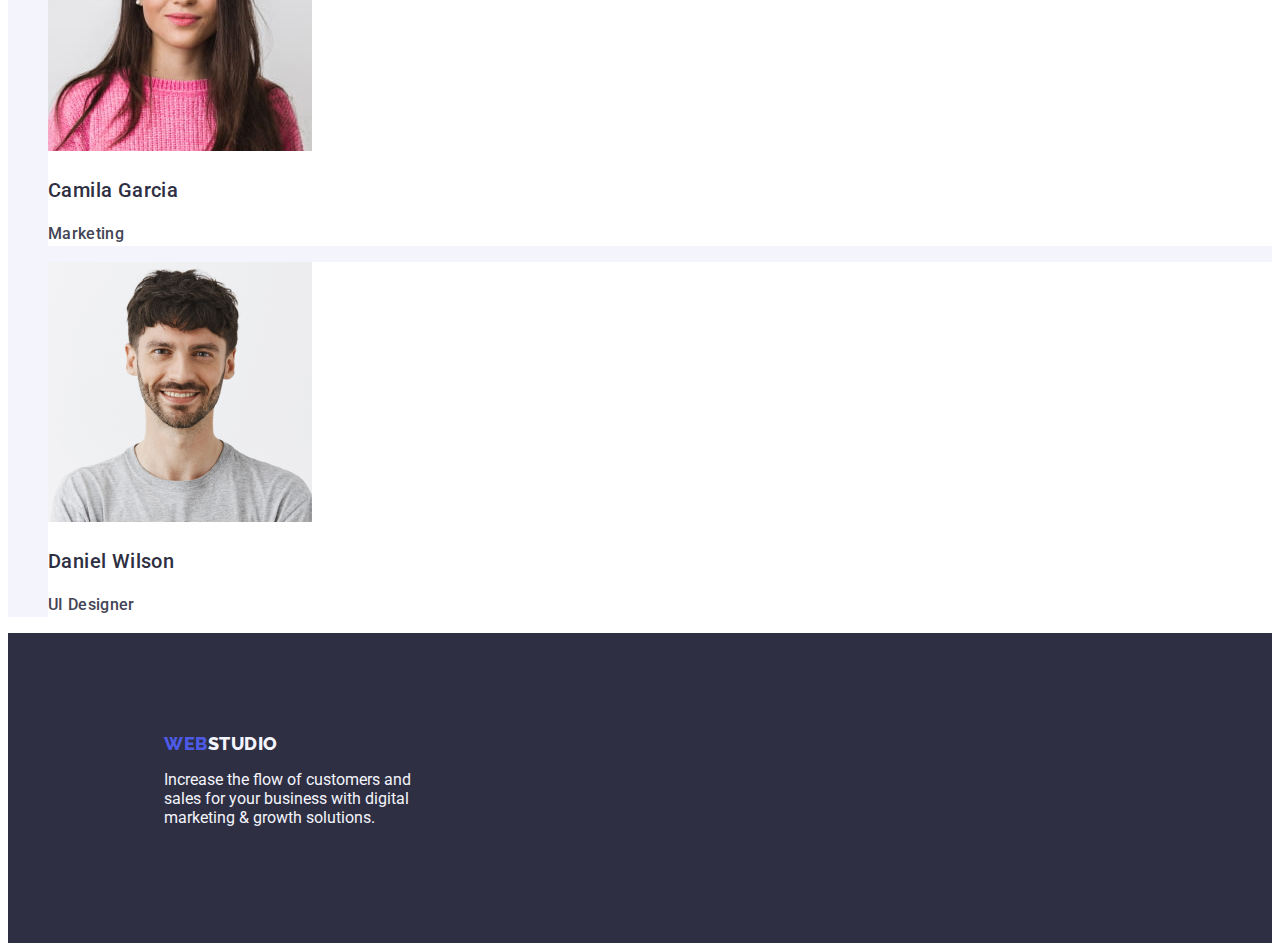
==== commit a047cd68: "Виправлення лого" ====
--- a/index.html
+++ b/index.html
@@ -15,7 +15,7 @@
   <header class="header-main">
  
     <nav>
-      <a class="logo link" href="./index.html">Web<span class="logo-text-top">Studio</span></a>
+      <a class="link logo" href="./index.html">Web<span class="logo-text-top">Studio</span></a>
 
       <ul class="list menu-nav">
         <li><a href="./index.html" class="link menu">Studio</a></li>
@@ -24,7 +24,7 @@
       </ul>
     </nav>
 
-    <address class="Contacts">
+    <address class="contacts">
       <ul class="list">
         <li><a href="mailto:info@devstudio.com" class="link link-adress">info@devstudio.com</a></li>
         <li><a href="tel:+110001111111" class="link link-adress">+11 (000) 111-11-11</a></li>
@@ -40,7 +40,7 @@
     </section>
 <!-- друга -->
     <section class="feature">
-      <h2 hidden>feature-list</h2>
+      <h2 hidden class="header-feature">feature-list</h2>
       <ul class="list">
         <li class="link features-item">
           <h3 class="header-list-item">Strategy</h3>
@@ -55,8 +55,8 @@
           <h3 class="header-list-item">Diligence</h3>
           <p class="feature-prg">Research and confirm brands that present the strongest digital growth opportunities and minimize risk.</p>
         </li>
-        <li>
-          <h3 class="link features-item">Technologies</h3>
+        <li class="link features-item">
+          <h3 class="header-list-item">Technologies</h3>
           <p class="feature-prg">Design practice focused on digital experiences. We bring forth a deep passion for problem-solving.</p>
         </li>
       </ul>
--- a/css/styles.css
+++ b/css/styles.css
@@ -36,6 +36,14 @@
     color: var(--SLATE);
     text-decoration: none;
 }
+
+.link {
+    font-weight: 500;
+    font-size: 16px;
+    line-height: 1.5em;
+    letter-spacing: 0.02em;
+    text-decoration: none;
+}
 .logo {
     text-transform: uppercase;    
     color: var(--IRIS);
@@ -45,17 +53,12 @@
     line-height: 1.17em;
     letter-spacing: 0.03em;
 }
+
 .link:hover,
 .link:focus {
     color: var(--OCEAN);
 }
-.link {
-    font-weight: 500;
-    font-size: 16px;
-    line-height: 1.5em;
-    letter-spacing: 0.02em;
-    text-decoration: none;
-}
+
 .logo-text-top {
     color: var(--NAVY_BLUE);
 }
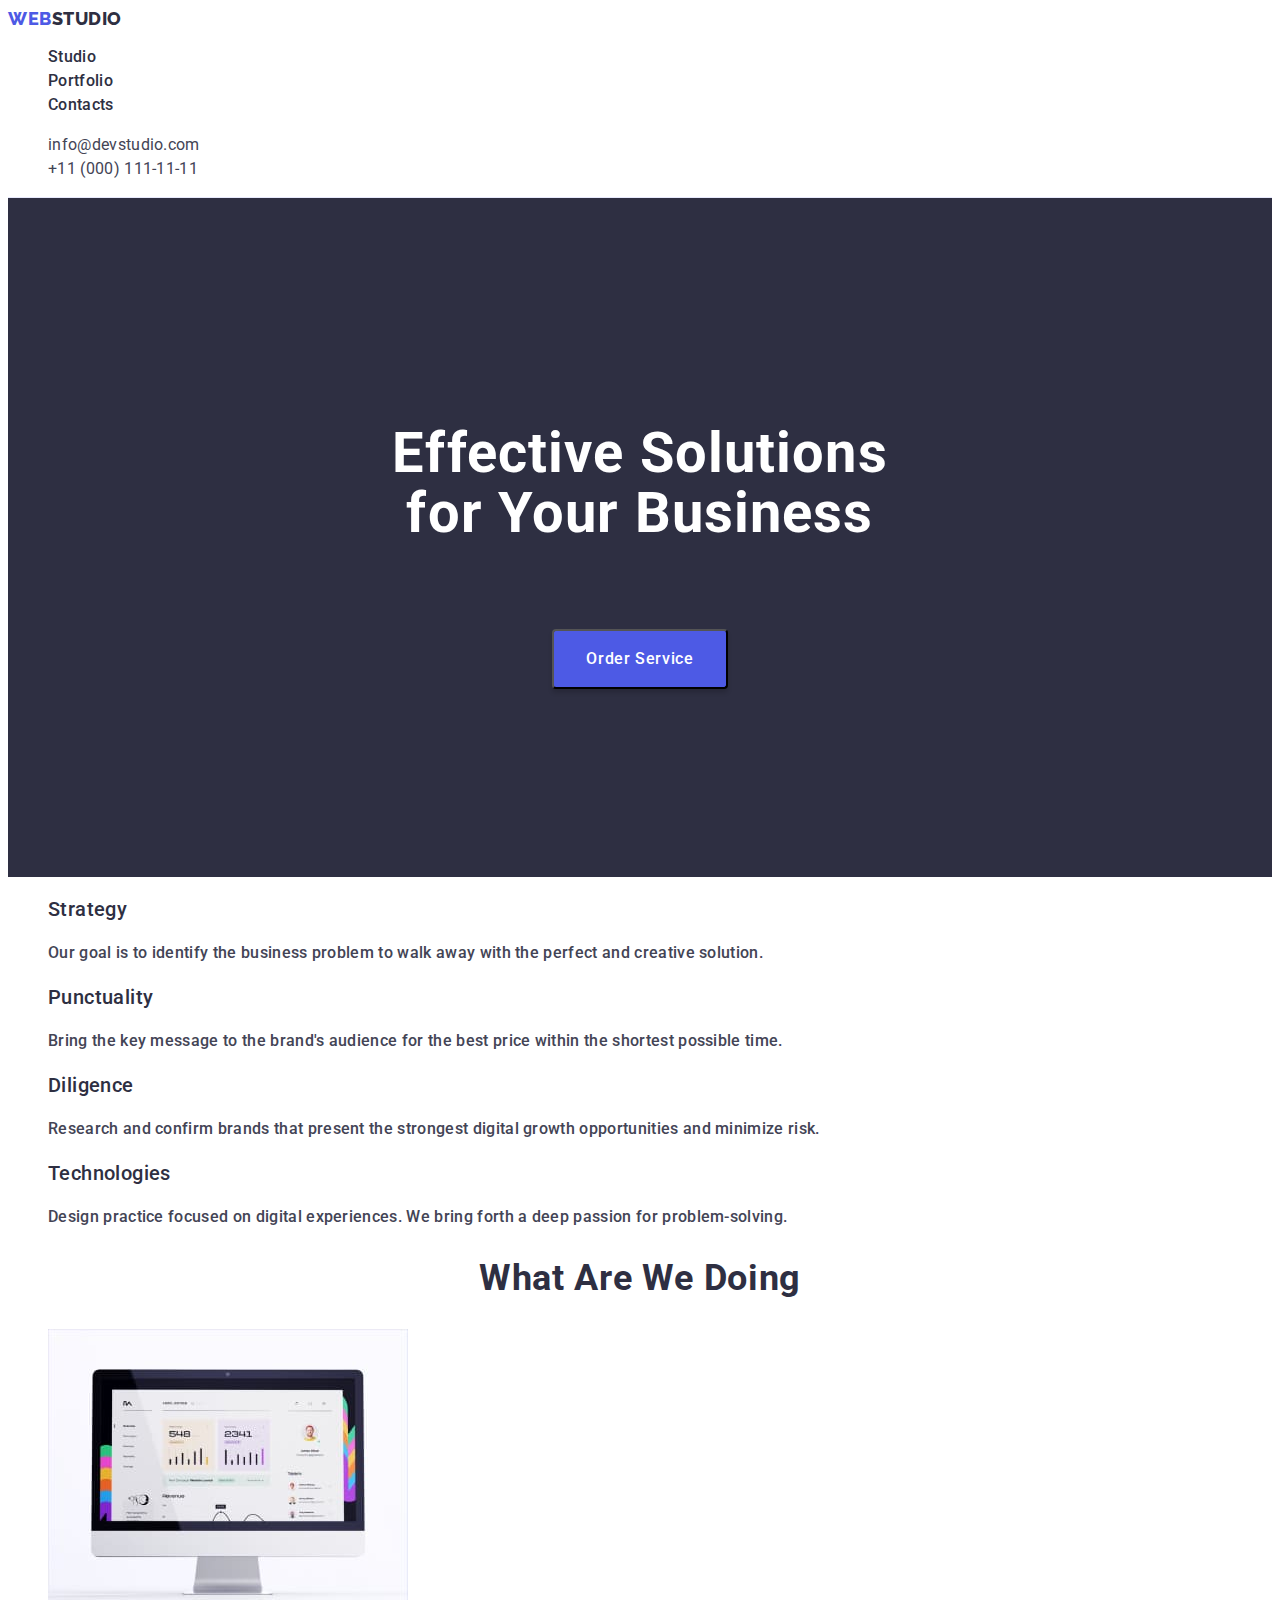
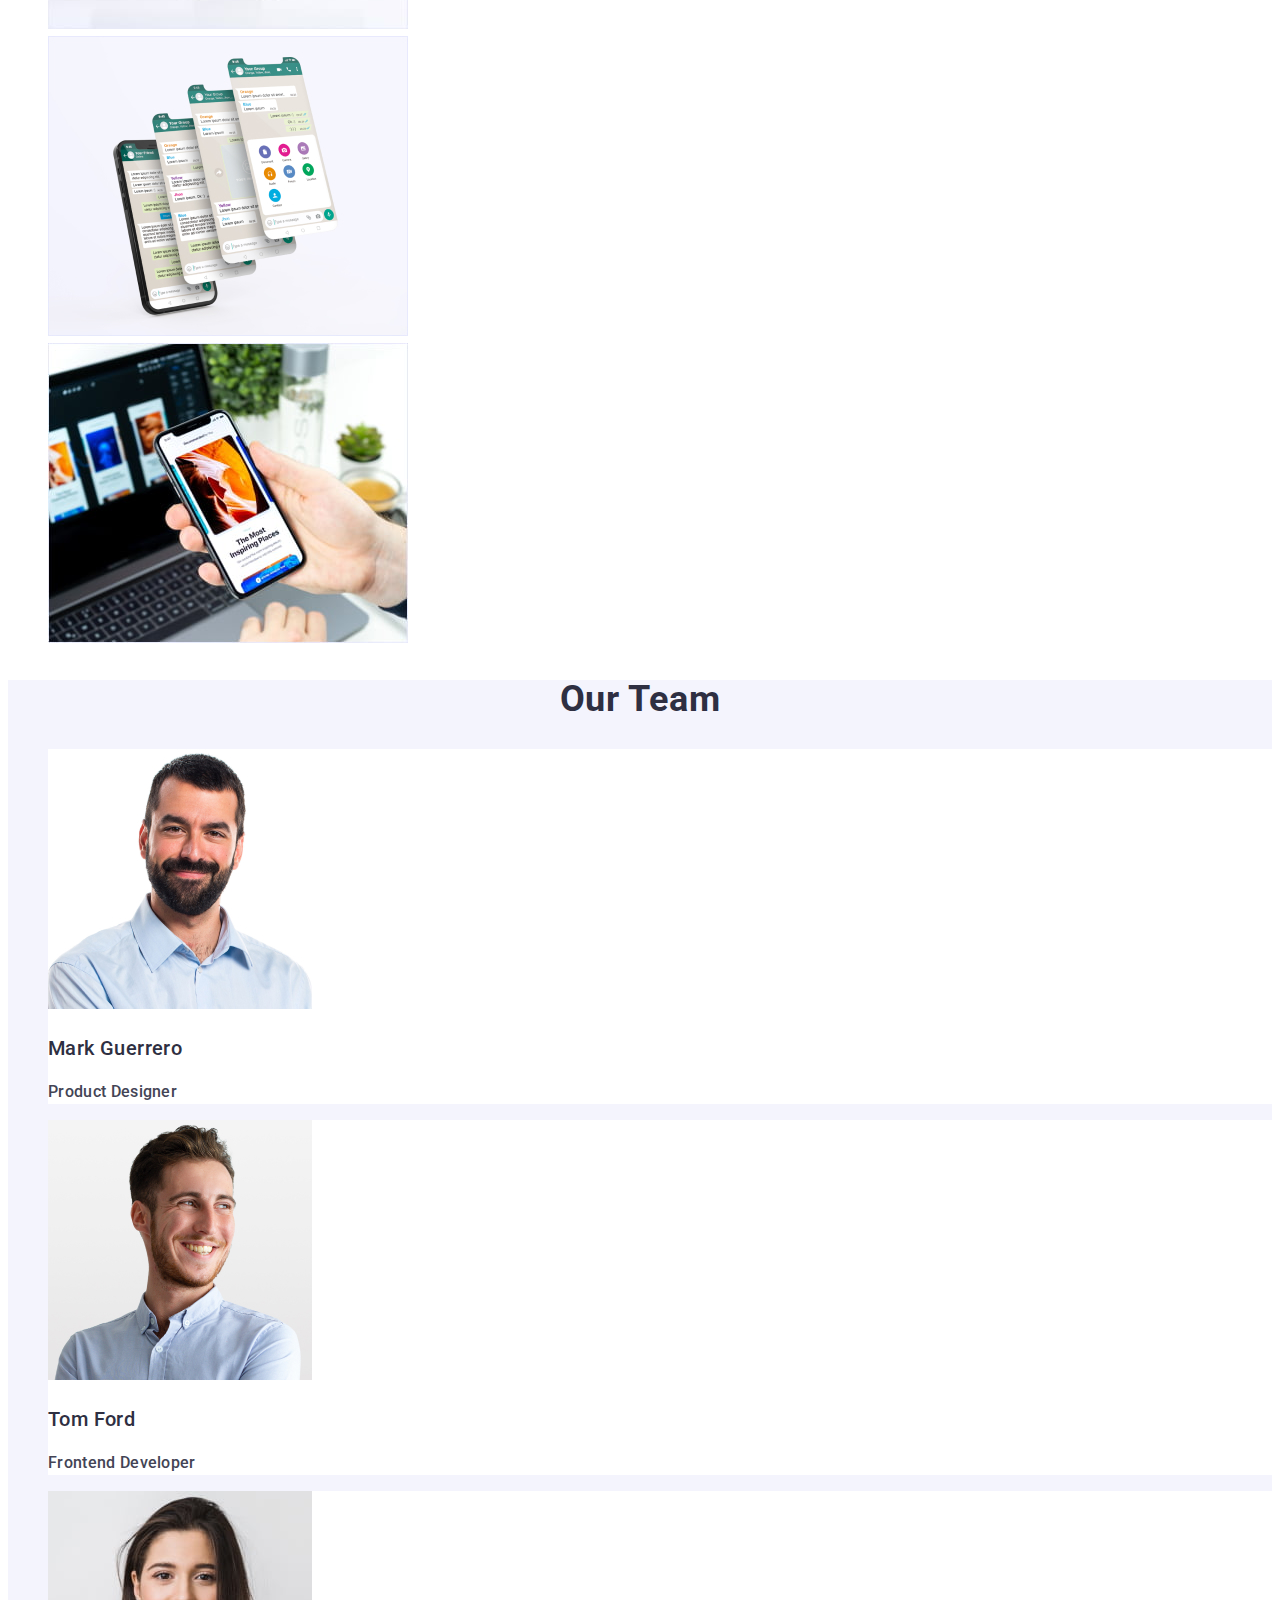
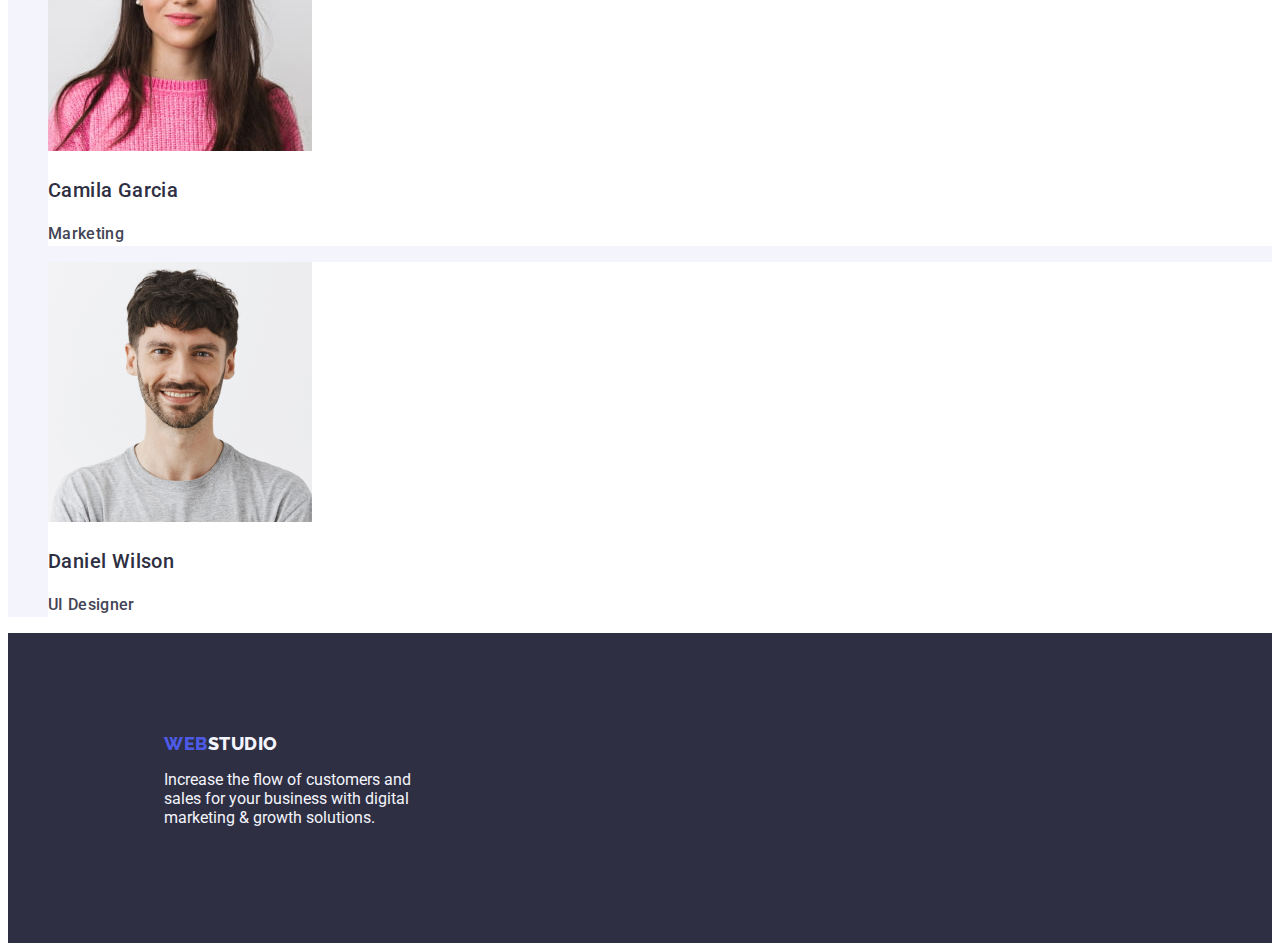
==== commit 3b3b5642: "address roboto" ====
--- a/index.html
+++ b/index.html
@@ -26,8 +26,8 @@
 
     <address class="contacts">
       <ul class="list">
-        <li><a href="mailto:info@devstudio.com" class="link link-adress">info@devstudio.com</a></li>
-        <li><a href="tel:+110001111111" class="link link-adress">+11 (000) 111-11-11</a></li>
+        <li><a href="mailto:info@devstudio.com" class="link link-address">info@devstudio.com</a></li>
+        <li><a href="tel:+110001111111" class="link link-address">+11 (000) 111-11-11</a></li>
       </ul>
     </address>
   </header>
--- a/css/styles.css
+++ b/css/styles.css
@@ -28,7 +28,15 @@
 .contacts {
     font-style: normal;
 }
-.link-adress {
+
+.link {
+    font-weight: 500;
+    font-size: 16px;
+    line-height: 1.5em;
+    letter-spacing: 0.02em;
+    text-decoration: none;
+}
+.link-address {
     font-weight: 400;
     font-size: 16px;
     line-height: 1.5em;
@@ -37,13 +45,6 @@
     text-decoration: none;
 }
 
-.link {
-    font-weight: 500;
-    font-size: 16px;
-    line-height: 1.5em;
-    letter-spacing: 0.02em;
-    text-decoration: none;
-}
 .logo {
     text-transform: uppercase;    
     color: var(--IRIS);
@@ -141,6 +142,7 @@
 .filter-btn{
     font-weight: 500;
     font-size: 16px;
+    font-family: inherit;
     line-height: 1.5;
     letter-spacing: 0.04em;
     color: var(--IRIS);
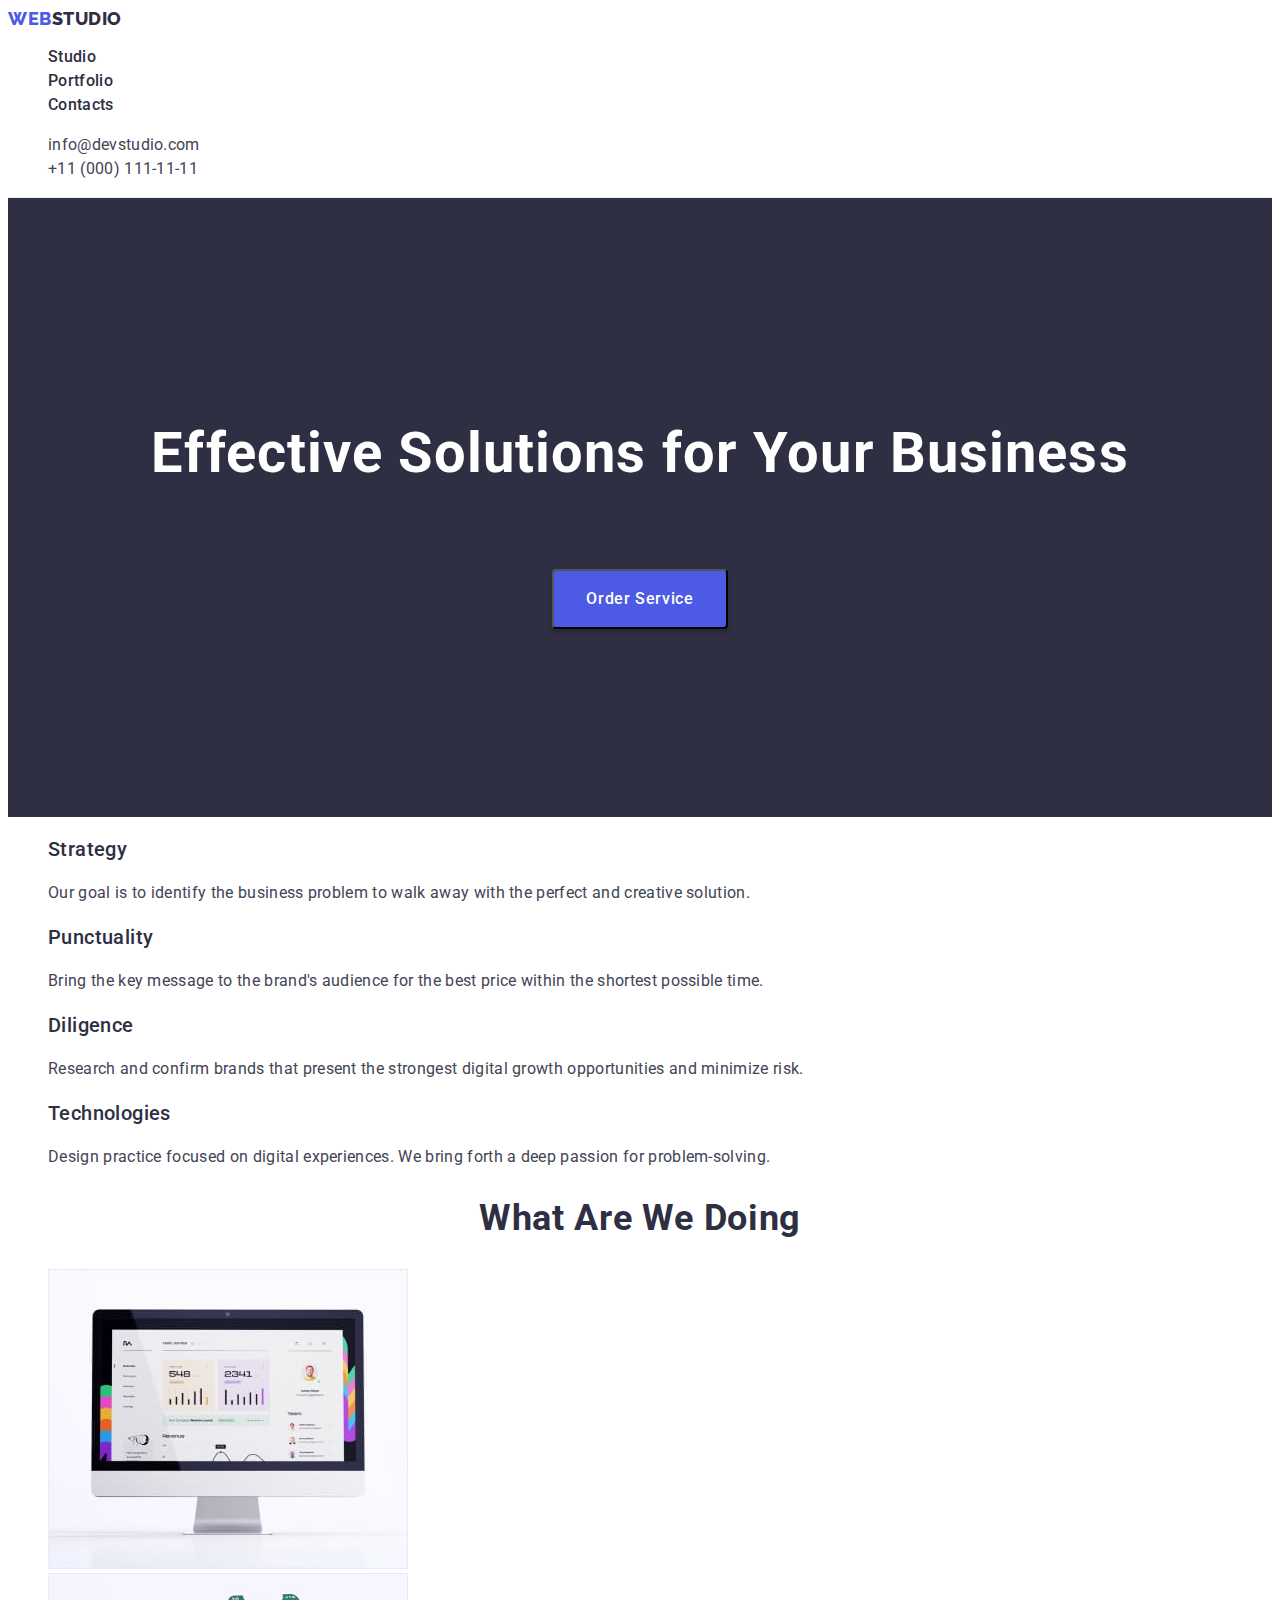
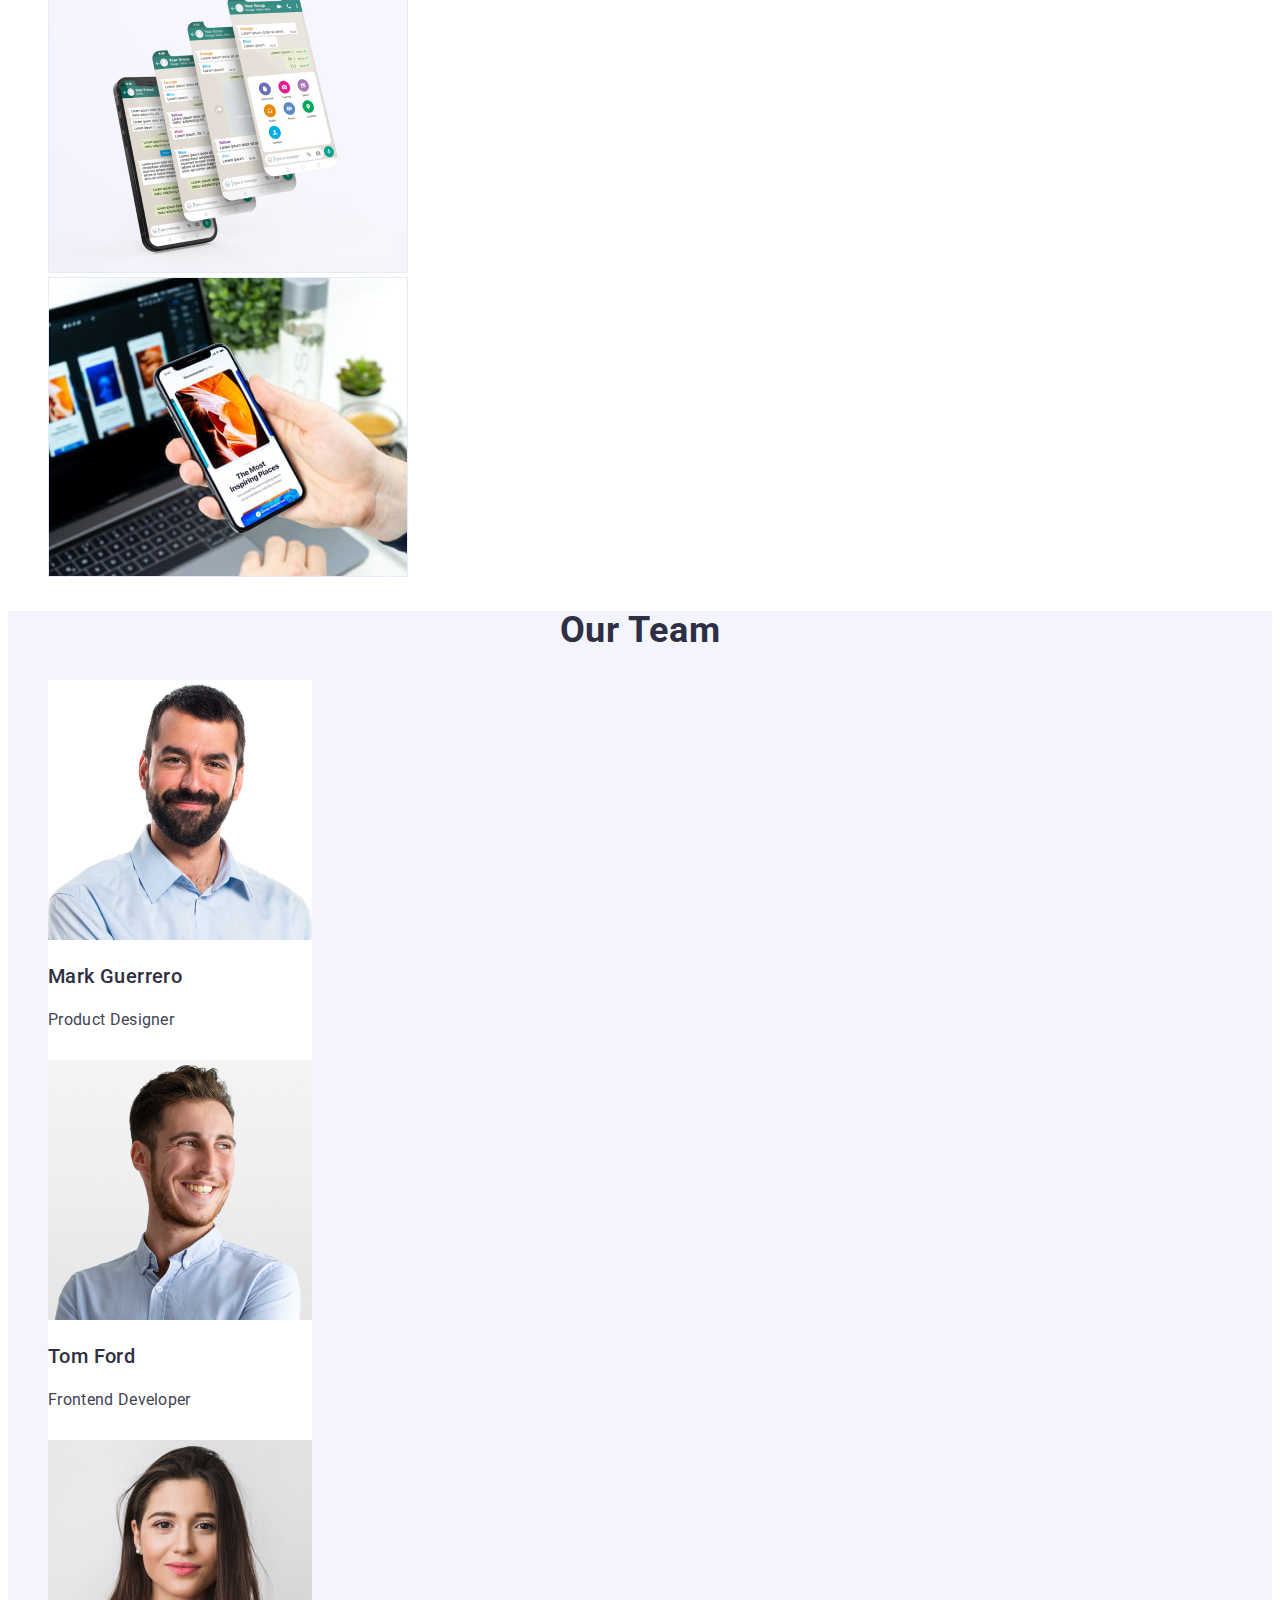
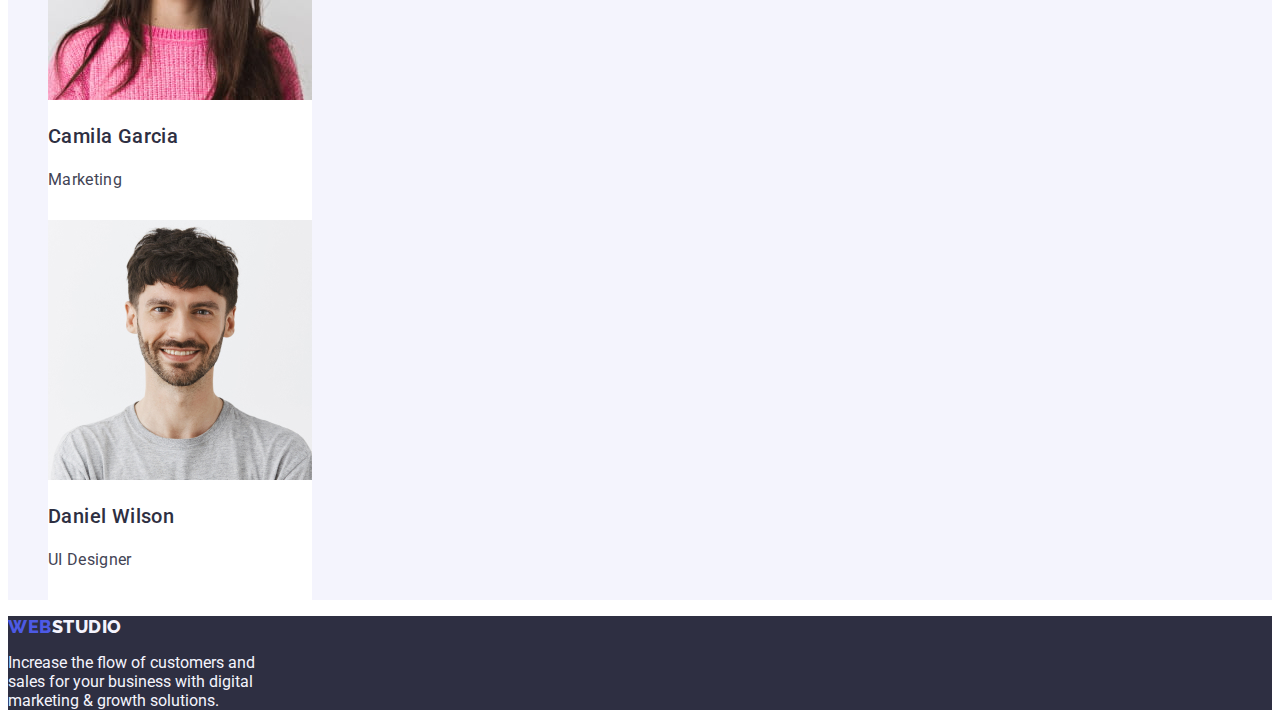
==== commit e021d85c: "доопрацювання після ментора" ====
--- a/index.html
+++ b/index.html
@@ -13,17 +13,15 @@
 
 <body>
   <header class="header-main">
- 
-    <nav>
-      <a class="link logo" href="./index.html">Web<span class="logo-text-top">Studio</span></a>
-
+     <nav>
+      <a class="link logo" href="./index.html">Web<span class="logo-text-top">Studio</span>
+      </a>
       <ul class="list menu-nav">
         <li><a href="./index.html" class="link menu">Studio</a></li>
         <li><a href="./portfolio.html" class="link menu">Portfolio</a></li>
         <li><a href="" class="link menu">Contacts</a></li>
       </ul>
     </nav>
-
     <address class="contacts">
       <ul class="list">
         <li><a href="mailto:info@devstudio.com" class="link link-address">info@devstudio.com</a></li>
@@ -35,27 +33,27 @@
   <main>
     <!-- перша -->
     <section class="hero">
-        <h1 class="solution">Effective Solutions<br>for Your Business</h1>
+        <h1 class="solution">Effective Solutions for Your Business</h1>
         <button type="button" class="button">Order Service</button>
     </section>
 <!-- друга -->
     <section class="feature">
       <h2 hidden class="header-feature">feature-list</h2>
       <ul class="list">
-        <li class="link features-item">
+        <li class="features-item">
           <h3 class="header-list-item">Strategy</h3>
           <p class="feature-prg">Our goal is to identify the business
             problem to walk away with the perfect and creative solution.</p>
         </li>
-        <li class="link features-item">
+        <li class="features-item">
           <h3 class="header-list-item">Punctuality</h3>
           <p class="feature-prg">Bring the key message to the brand's audience for the best price within the shortest possible time.</p>
         </li>
-        <li class="link features-item">
+        <li class="features-item">
           <h3 class="header-list-item">Diligence</h3>
           <p class="feature-prg">Research and confirm brands that present the strongest digital growth opportunities and minimize risk.</p>
         </li>
-        <li class="link features-item">
+        <li class="features-item">
           <h3 class="header-list-item">Technologies</h3>
           <p class="feature-prg">Design practice focused on digital experiences. We bring forth a deep passion for problem-solving.</p>
         </li>
@@ -65,14 +63,14 @@
     <section class="projects">
       <h2 class="header-projects">What are we doing</h2>
       <ul class="list">
-        <li class="link projects-item"><a href="">
-            <img src="./images/pic1.jpg" alt="Rectangle 71" width="360" height="300"></a>
+        <li class="projects-item"><a href="" class="link">
+          <img src="./images/pic1.jpg" alt="Projects-item" width="360" height="300"></a>
         </li>
-        <li class="link projects-item"><a href=""><img src="./images/pic2.jpg" alt="Rectangle 71" width="360"
-              height="300"></a>
+        <li class="projects-item"><a href="" class="link">
+          <img src="./images/pic2.jpg" alt="Projects-item" width="360" height="300"></a>
         </li>
-        <li class="link projects-item"><a href=""><img src="./images/pic3.jpg" alt="Rectangle 71" width="360"
-              height="300"></a>
+        <li class="projects-item"><a href="" class="link">
+          <img src="./images/pic3.jpg" alt="Projects-item" width="360" height="300"></a>
         </li>
       </ul>
     </section>
@@ -80,23 +78,23 @@
     <section class="employees">
       <h2 class="header-projects">Our Team</h2>
       <ul class="list">
-        <li class="link employees-item">
-          <img src="./images/pic4.jpg" alt="Photo Product Disigner Mark Guerrero" width="264" height="260">
+        <li class="employees-item">
+          <img src="./images/pic4.jpg" alt="Product Disigner Mark Guerrero" width="264" height="260">
           <h3 class="header-list-item">Mark Guerrero</h3>
           <p class="feature-prg">Product Designer</p>
         </li>
-        <li class="link employees-item">
-          <img src="./images/pic5.jpg" alt="Photo Frontend Developer Tom Ford" width="264" height="260">
+        <li class="employees-item">
+          <img src="./images/pic5.jpg" alt="Frontend Developer Tom Ford" width="264" height="260">
           <h3 class="header-list-item">Tom Ford</h3>
           <p class="feature-prg">Frontend Developer</p>
         </li>
-        <li class="link employees-item">
-          <img src="./images/pic6.jpg" alt="Photo Marketing Camila Garcia" width="264" height="260">
+        <li class="employees-item">
+          <img src="./images/pic6.jpg" alt="Marketing Camila Garcia" width="264" height="260">
           <h3 class="header-list-item">Camila Garcia</h3>
           <p class="feature-prg">Marketing</p>
         </li>
-        <li class="link employees-item">
-          <img src="./images/pic7.jpg" alt="Photo Ul Designer Daniel Wilson" width="264" height="260">
+        <li class="employees-item">
+          <img src="./images/pic7.jpg" alt="Ul Designer Daniel Wilson" width="264" height="260">
           <h3 class="header-list-item">Daniel Wilson</h3>
           <p class="feature-prg">UI Designer</p>
         </li>
--- a/css/styles.css
+++ b/css/styles.css
@@ -21,7 +21,7 @@
 .menu {
     font-weight: 500;
     font-size: 16px;
-    line-height: 1.5em;
+    line-height: 1.5;
     letter-spacing: 0.02em;
     color: var(--NAVY_BLUE);
 }
@@ -30,36 +30,29 @@
 }
 
 .link {
-    font-weight: 500;
-    font-size: 16px;
-    line-height: 1.5em;
-    letter-spacing: 0.02em;
     text-decoration: none;
 }
 .link-address {
     font-weight: 400;
     font-size: 16px;
-    line-height: 1.5em;
+    line-height: 1.5;
     letter-spacing: 0.02em;
     color: var(--SLATE);
     text-decoration: none;
 }
-
 .logo {
     text-transform: uppercase;    
     color: var(--IRIS);
     font-family: 'Raleway', sans-serif;
     font-weight: 800;
     font-size: 18px;
-    line-height: 1.17em;
+    line-height: 1.17;
     letter-spacing: 0.03em;
 }
-
 .link:hover,
 .link:focus {
     color: var(--OCEAN);
 }
-
 .logo-text-top {
     color: var(--NAVY_BLUE);
 }
@@ -82,8 +75,16 @@
     letter-spacing: 0.02em;
     color: var(--NAVY_BLUE);
 }
+.features-item {
+    font-weight: 500;
+    font-size: 16px;
+    line-height: 1.5;
+    letter-spacing: 0.02em;
+}
 .feature-prg {
     line-height: 1.5;
+    font-weight: 400;
+    font-size: 16px;
     letter-spacing: 0.02em;
     color: var(--SLATE);
 }
@@ -99,7 +100,7 @@
     color: var(--WHITE);
     font-weight: 700;
     font-size: 56px;
-    line-height: 1.07em;
+    line-height: 1.07;
     text-align: center;
     letter-spacing: 0.02em;
 }
@@ -108,6 +109,8 @@
 }
 .employees-item {
     background-color: var(--WHITE);
+    width: 264px;
+    height: 380px;
 }
 .button {
     font-family: inherit;
@@ -126,12 +129,10 @@
 .button:hover,
 .button:focus {
     background-color: var(--OCEAN);
-    outline: none;
-}
+    }
 .bottom {
     background-color: var(--NAVY_BLUE);
-    padding: 100px 156px;
-}
+  }
 /* portfolio */
 .filter-btn:hover,
 .filter-btn:focus {
@@ -159,6 +160,7 @@
 }
 
 .prg-card {
+    font-weight: 400;
     font-size: 16px;
     line-height: 1.5;
     letter-spacing: 0.02em;
